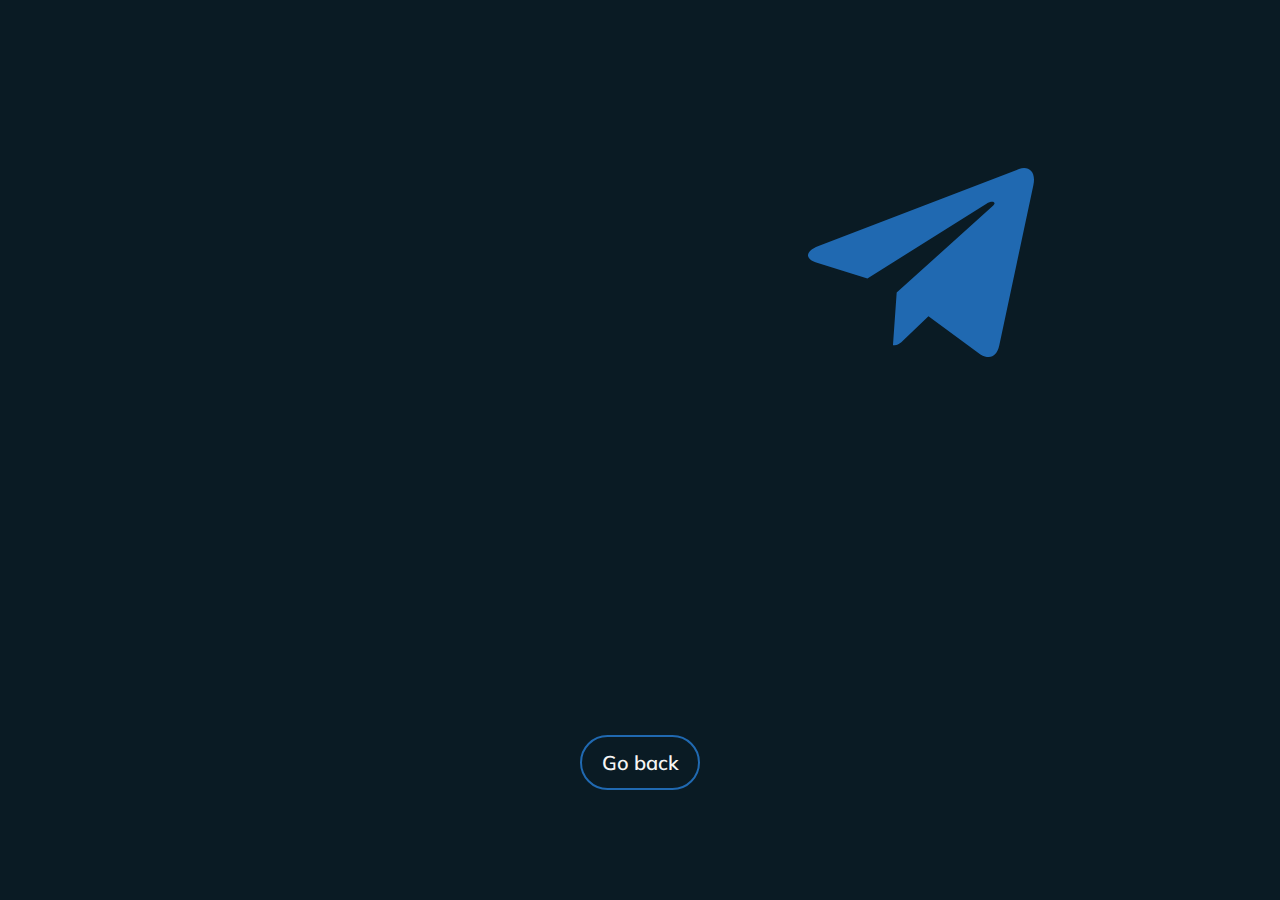
==== pages/message-sent.html @ e5184c0d "initial commit" ====
<!DOCTYPE html>
<html lang="en">
<head>
    <meta charset="UTF-8">
    <meta http-equiv="X-UA-Compatible" content="IE=edge">
    <meta name="viewport" content="width=device-width, initial-scale=1.0">
    <title>Thank you for your message!</title>
    <link rel="preconnect" href="https://fonts.googleapis.com">
    <link rel="preconnect" href="https://fonts.gstatic.com" crossorigin>
    <link href="https://fonts.googleapis.com/css2?family=Mulish:wght@400;600;700;900&display=swap" rel="stylesheet">
    <link rel="stylesheet" href="message-sent.css">
</head>
<body>
    <div class="thank-you-svg-wrapper">
        <svg width="1244" height="495" viewBox="0 0 1244 495" fill="none" xmlns="http://www.w3.org/2000/svg">
            <g id="thank-you-svg">
            <g id="thank-you-svg_2">
            <path id="paper-plane" d="M1015.36 75.206L981.251 235.591C978.678 246.911 971.968 249.728 962.433 244.395L910.469 206.211L885.394 230.258C882.62 233.025 880.299 235.34 874.951 235.34L878.684 182.565L974.995 95.7824C979.183 92.0595 974.087 89.9968 968.487 93.7197L849.423 168.479L798.165 152.481C787.015 149.009 786.813 141.362 800.486 136.03L1000.98 59.0065C1010.26 55.5352 1018.38 61.0691 1015.36 75.206Z" fill="#2069B1"/>
            <g id="Mask Group">
            <mask id="mask0" style="mask-type:alpha" maskUnits="userSpaceOnUse" x="173" y="0" width="1071" height="495">
            <path id="Vector 13" d="M1023.5 54.4806C1068.67 28.6473 1172.7 -26.4195 1203.5 19.9805C1234.3 66.3805 1242 239.647 1242 320.48C1240.17 379.48 1199 495.78 1049 488.98C861.5 480.48 800.5 510.48 698.5 474.98C616.9 446.58 635.167 402.48 654.5 383.98C671.833 372.98 708.2 357.58 715 383.98C723.5 416.98 646.5 474.98 577.5 474.98C522.3 474.98 285.833 474.98 174.5 474.98" stroke="#F5F5F5" stroke-width="3" stroke-linecap="round" stroke-dasharray="12 12"/>
            </mask>
            <g mask="url(#mask0)">
            <path id="dotted-line" d="M1023.5 54.4806C1068.67 28.6473 1172.7 -26.4195 1203.5 19.9805C1234.3 66.3805 1242 239.647 1242 320.48C1240.17 379.48 1199 495.78 1049 488.98C861.5 480.48 800.5 510.48 698.5 474.98C616.9 446.58 635.167 402.48 654.5 383.98C671.833 372.98 708.2 357.58 715 383.98C723.5 416.98 646.5 474.98 577.5 474.98C522.3 474.98 285.833 474.98 174.5 474.98" stroke="#F5F5F5" stroke-width="3" stroke-linecap="round" stroke-dasharray="12 12"/>
            </g>
            </g>
            <path id="thank-you-text" d="M13.4757 373.701H6.24574V371.121H23.8257V373.701H16.5957V392.481H13.4757V373.701ZM34.4563 377.001C38.0763 377.001 39.8863 379.021 39.8863 383.061V392.481H36.8563V383.241C36.8563 381.921 36.5963 380.961 36.0763 380.361C35.5763 379.761 34.7663 379.461 33.6463 379.461C32.3663 379.461 31.3363 379.861 30.5563 380.661C29.7963 381.461 29.4163 382.531 29.4163 383.871V392.481H26.4163V370.401H29.4163V379.701C29.9163 378.821 30.6063 378.151 31.4863 377.691C32.3663 377.231 33.3563 377.001 34.4563 377.001ZM58.0295 377.361V392.481H55.0295V389.901C54.5895 390.801 53.9295 391.491 53.0495 391.971C52.1895 392.451 51.1795 392.691 50.0195 392.691C48.6795 392.691 47.4995 392.371 46.4795 391.731C45.4795 391.091 44.6995 390.191 44.1395 389.031C43.5795 387.851 43.2995 386.481 43.2995 384.921C43.2995 383.361 43.5795 381.981 44.1395 380.781C44.7195 379.581 45.5195 378.651 46.5395 377.991C47.5595 377.331 48.7195 377.001 50.0195 377.001C51.1795 377.001 52.1895 377.251 53.0495 377.751C53.9095 378.231 54.5695 378.921 55.0295 379.821V377.361H58.0295ZM50.7395 390.291C52.0995 390.291 53.1495 389.821 53.8895 388.881C54.6495 387.921 55.0295 386.581 55.0295 384.861C55.0295 383.121 54.6495 381.781 53.8895 380.841C53.1495 379.901 52.0895 379.431 50.7095 379.431C49.3495 379.431 48.2795 379.921 47.4995 380.901C46.7395 381.861 46.3595 383.201 46.3595 384.921C46.3595 386.621 46.7395 387.941 47.4995 388.881C48.2795 389.821 49.3595 390.291 50.7395 390.291ZM70.5207 377.001C74.1407 377.001 75.9507 379.021 75.9507 383.061V392.481H72.9207V383.241C72.9207 381.921 72.6607 380.961 72.1407 380.361C71.6407 379.761 70.8307 379.461 69.7107 379.461C68.4307 379.461 67.4007 379.861 66.6207 380.661C65.8607 381.461 65.4807 382.531 65.4807 383.871V392.481H62.4807V381.621C62.4807 380.041 62.4007 378.621 62.2407 377.361H65.0607L65.3307 379.971C65.8107 379.011 66.5007 378.281 67.4007 377.781C68.3207 377.261 69.3607 377.001 70.5207 377.001ZM90.4939 392.481L83.2639 385.341V392.481H80.2639V370.401H83.2639V384.201L89.9839 377.391H93.7339L86.5039 384.651L94.3639 392.481H90.4939ZM117.939 377.361L110.889 393.711C110.109 395.491 109.129 396.791 107.949 397.611C106.789 398.451 105.349 399.011 103.629 399.291L102.969 396.951C104.389 396.631 105.459 396.211 106.179 395.691C106.919 395.191 107.509 394.431 107.949 393.411L108.489 392.151L102.129 377.361H105.339L110.079 389.061L114.909 377.361H117.939ZM126.588 392.691C125.108 392.691 123.808 392.371 122.688 391.731C121.568 391.091 120.698 390.181 120.078 389.001C119.478 387.821 119.178 386.441 119.178 384.861C119.178 383.281 119.478 381.901 120.078 380.721C120.698 379.521 121.568 378.601 122.688 377.961C123.808 377.321 125.108 377.001 126.588 377.001C128.048 377.001 129.338 377.321 130.458 377.961C131.578 378.601 132.438 379.521 133.038 380.721C133.658 381.901 133.968 383.281 133.968 384.861C133.968 386.441 133.658 387.821 133.038 389.001C132.438 390.181 131.578 391.091 130.458 391.731C129.338 392.371 128.048 392.691 126.588 392.691ZM126.558 390.291C127.958 390.291 129.028 389.831 129.768 388.911C130.508 387.991 130.878 386.641 130.878 384.861C130.878 383.121 130.498 381.781 129.738 380.841C128.998 379.901 127.948 379.431 126.588 379.431C125.208 379.431 124.138 379.901 123.378 380.841C122.618 381.781 122.238 383.121 122.238 384.861C122.238 386.641 122.608 387.991 123.348 388.911C124.108 389.831 125.178 390.291 126.558 390.291ZM150.65 377.361V392.481H147.71V389.961C147.23 390.841 146.57 391.521 145.73 392.001C144.89 392.461 143.94 392.691 142.88 392.691C139.24 392.691 137.42 390.671 137.42 386.631V377.361H140.42V386.601C140.42 387.841 140.67 388.761 141.17 389.361C141.69 389.941 142.47 390.231 143.51 390.231C144.75 390.231 145.74 389.831 146.48 389.031C147.24 388.231 147.62 387.171 147.62 385.851V377.361H150.65ZM169.476 372.831C167.816 372.831 166.986 373.781 166.986 375.681V377.361H170.526V379.701H166.986V392.481H163.956V379.701H161.046V377.361H163.956V375.441C163.956 373.761 164.376 372.481 165.216 371.601C166.076 370.721 167.276 370.281 168.816 370.281C169.616 370.281 170.346 370.381 171.006 370.581V373.071C170.466 372.911 169.956 372.831 169.476 372.831ZM179.967 392.691C178.487 392.691 177.187 392.371 176.067 391.731C174.947 391.091 174.077 390.181 173.457 389.001C172.857 387.821 172.557 386.441 172.557 384.861C172.557 383.281 172.857 381.901 173.457 380.721C174.077 379.521 174.947 378.601 176.067 377.961C177.187 377.321 178.487 377.001 179.967 377.001C181.427 377.001 182.717 377.321 183.837 377.961C184.957 378.601 185.817 379.521 186.417 380.721C187.037 381.901 187.347 383.281 187.347 384.861C187.347 386.441 187.037 387.821 186.417 389.001C185.817 390.181 184.957 391.091 183.837 391.731C182.717 392.371 181.427 392.691 179.967 392.691ZM179.937 390.291C181.337 390.291 182.407 389.831 183.147 388.911C183.887 387.991 184.257 386.641 184.257 384.861C184.257 383.121 183.877 381.781 183.117 380.841C182.377 379.901 181.327 379.431 179.967 379.431C178.587 379.431 177.517 379.901 176.757 380.841C175.997 381.781 175.617 383.121 175.617 384.861C175.617 386.641 175.987 387.991 176.727 388.911C177.487 389.831 178.557 390.291 179.937 390.291ZM198.419 377.001C198.879 377.001 199.359 377.071 199.859 377.211L199.799 379.971C199.259 379.771 198.669 379.671 198.029 379.671C196.649 379.671 195.609 380.091 194.909 380.931C194.229 381.751 193.889 382.791 193.889 384.051V392.481H190.889V381.621C190.889 380.041 190.809 378.621 190.649 377.361H193.469L193.739 380.091C194.139 379.091 194.759 378.331 195.599 377.811C196.439 377.271 197.379 377.001 198.419 377.001ZM223.906 377.361L216.856 393.711C216.076 395.491 215.096 396.791 213.916 397.611C212.756 398.451 211.316 399.011 209.596 399.291L208.936 396.951C210.356 396.631 211.426 396.211 212.146 395.691C212.886 395.191 213.476 394.431 213.916 393.411L214.456 392.151L208.096 377.361H211.306L216.046 389.061L220.876 377.361H223.906ZM232.555 392.691C231.075 392.691 229.775 392.371 228.655 391.731C227.535 391.091 226.665 390.181 226.045 389.001C225.445 387.821 225.145 386.441 225.145 384.861C225.145 383.281 225.445 381.901 226.045 380.721C226.665 379.521 227.535 378.601 228.655 377.961C229.775 377.321 231.075 377.001 232.555 377.001C234.015 377.001 235.305 377.321 236.425 377.961C237.545 378.601 238.405 379.521 239.005 380.721C239.625 381.901 239.935 383.281 239.935 384.861C239.935 386.441 239.625 387.821 239.005 389.001C238.405 390.181 237.545 391.091 236.425 391.731C235.305 392.371 234.015 392.691 232.555 392.691ZM232.525 390.291C233.925 390.291 234.995 389.831 235.735 388.911C236.475 387.991 236.845 386.641 236.845 384.861C236.845 383.121 236.465 381.781 235.705 380.841C234.965 379.901 233.915 379.431 232.555 379.431C231.175 379.431 230.105 379.901 229.345 380.841C228.585 381.781 228.205 383.121 228.205 384.861C228.205 386.641 228.575 387.991 229.315 388.911C230.075 389.831 231.145 390.291 232.525 390.291ZM256.617 377.361V392.481H253.677V389.961C253.197 390.841 252.537 391.521 251.697 392.001C250.857 392.461 249.907 392.691 248.847 392.691C245.207 392.691 243.387 390.671 243.387 386.631V377.361H246.387V386.601C246.387 387.841 246.637 388.761 247.137 389.361C247.657 389.941 248.437 390.231 249.477 390.231C250.717 390.231 251.707 389.831 252.447 389.031C253.207 388.231 253.587 387.171 253.587 385.851V377.361H256.617ZM268.585 377.001C269.045 377.001 269.525 377.071 270.025 377.211L269.965 379.971C269.425 379.771 268.835 379.671 268.195 379.671C266.815 379.671 265.775 380.091 265.075 380.931C264.395 381.751 264.055 382.791 264.055 384.051V392.481H261.055V381.621C261.055 380.041 260.975 378.621 260.815 377.361H263.635L263.905 380.091C264.305 379.091 264.925 378.331 265.765 377.811C266.605 377.271 267.545 377.001 268.585 377.001ZM90.8929 415.001C94.2529 415.001 95.9329 417.021 95.9329 421.061V430.481H92.9029V421.211C92.9029 419.911 92.6729 418.961 92.2129 418.361C91.7729 417.761 91.0529 417.461 90.0529 417.461C88.8929 417.461 87.9729 417.861 87.2929 418.661C86.6329 419.461 86.3029 420.551 86.3029 421.931V430.481H83.2729V421.211C83.2729 419.911 83.0429 418.961 82.5829 418.361C82.1429 417.761 81.4229 417.461 80.4229 417.461C79.2629 417.461 78.3429 417.861 77.6629 418.661C76.9829 419.461 76.6429 420.551 76.6429 421.931V430.481H73.6429V419.621C73.6429 418.041 73.5629 416.621 73.4029 415.361H76.2229L76.4929 417.881C76.9329 416.961 77.5629 416.251 78.3829 415.751C79.2029 415.251 80.1629 415.001 81.2629 415.001C83.6029 415.001 85.1329 415.971 85.8529 417.911C86.3129 417.011 86.9829 416.301 87.8629 415.781C88.7629 415.261 89.7729 415.001 90.8929 415.001ZM113.174 422.981H102.374C102.474 426.521 104.084 428.291 107.204 428.291C108.944 428.291 110.534 427.721 111.974 426.581L112.904 428.741C112.224 429.341 111.354 429.821 110.294 430.181C109.254 430.521 108.204 430.691 107.144 430.691C104.724 430.691 102.824 430.001 101.444 428.621C100.064 427.221 99.3737 425.311 99.3737 422.891C99.3737 421.351 99.6737 419.981 100.274 418.781C100.894 417.581 101.754 416.651 102.854 415.991C103.954 415.331 105.204 415.001 106.604 415.001C108.644 415.001 110.244 415.661 111.404 416.981C112.584 418.301 113.174 420.131 113.174 422.471V422.981ZM106.664 417.251C105.524 417.251 104.594 417.591 103.874 418.271C103.154 418.951 102.694 419.921 102.494 421.181H110.504C110.384 419.901 109.994 418.931 109.334 418.271C108.674 417.591 107.784 417.251 106.664 417.251ZM121.931 430.691C119.291 430.691 117.211 430.051 115.691 428.771L116.591 426.581C118.171 427.781 119.981 428.381 122.021 428.381C123.061 428.381 123.851 428.211 124.391 427.871C124.931 427.511 125.201 427.011 125.201 426.371C125.201 425.831 125.011 425.411 124.631 425.111C124.271 424.791 123.651 424.521 122.771 424.301L120.251 423.701C118.931 423.421 117.921 422.931 117.221 422.231C116.541 421.511 116.201 420.621 116.201 419.561C116.201 418.201 116.741 417.101 117.821 416.261C118.921 415.421 120.371 415.001 122.171 415.001C123.251 415.001 124.271 415.171 125.231 415.511C126.211 415.851 127.041 416.331 127.721 416.951L126.791 419.081C125.331 417.921 123.791 417.341 122.171 417.341C121.191 417.341 120.431 417.531 119.891 417.911C119.351 418.271 119.081 418.781 119.081 419.441C119.081 419.961 119.251 420.381 119.591 420.701C119.931 421.021 120.471 421.271 121.211 421.451L123.791 422.081C125.231 422.401 126.291 422.911 126.971 423.611C127.671 424.291 128.021 425.181 128.021 426.281C128.021 427.641 127.471 428.721 126.371 429.521C125.291 430.301 123.811 430.691 121.931 430.691ZM136.872 430.691C134.232 430.691 132.152 430.051 130.632 428.771L131.532 426.581C133.112 427.781 134.922 428.381 136.962 428.381C138.002 428.381 138.792 428.211 139.332 427.871C139.872 427.511 140.142 427.011 140.142 426.371C140.142 425.831 139.952 425.411 139.572 425.111C139.212 424.791 138.592 424.521 137.712 424.301L135.192 423.701C133.872 423.421 132.862 422.931 132.162 422.231C131.482 421.511 131.142 420.621 131.142 419.561C131.142 418.201 131.682 417.101 132.762 416.261C133.862 415.421 135.312 415.001 137.112 415.001C138.192 415.001 139.212 415.171 140.172 415.511C141.152 415.851 141.982 416.331 142.662 416.951L141.732 419.081C140.272 417.921 138.732 417.341 137.112 417.341C136.132 417.341 135.372 417.531 134.832 417.911C134.292 418.271 134.022 418.781 134.022 419.441C134.022 419.961 134.192 420.381 134.532 420.701C134.872 421.021 135.412 421.271 136.152 421.451L138.732 422.081C140.172 422.401 141.232 422.911 141.912 423.611C142.612 424.291 142.962 425.181 142.962 426.281C142.962 427.641 142.412 428.721 141.312 429.521C140.232 430.301 138.752 430.691 136.872 430.691ZM160.363 415.361V430.481H157.363V427.901C156.923 428.801 156.263 429.491 155.383 429.971C154.523 430.451 153.513 430.691 152.353 430.691C151.013 430.691 149.833 430.371 148.813 429.731C147.813 429.091 147.033 428.191 146.473 427.031C145.913 425.851 145.633 424.481 145.633 422.921C145.633 421.361 145.913 419.981 146.473 418.781C147.053 417.581 147.853 416.651 148.873 415.991C149.893 415.331 151.053 415.001 152.353 415.001C153.513 415.001 154.523 415.251 155.383 415.751C156.243 416.231 156.903 416.921 157.363 417.821V415.361H160.363ZM153.073 428.291C154.433 428.291 155.483 427.821 156.223 426.881C156.983 425.921 157.363 424.581 157.363 422.861C157.363 421.121 156.983 419.781 156.223 418.841C155.483 417.901 154.423 417.431 153.043 417.431C151.683 417.431 150.613 417.921 149.833 418.901C149.073 419.861 148.693 421.201 148.693 422.921C148.693 424.621 149.073 425.941 149.833 426.881C150.613 427.821 151.693 428.291 153.073 428.291ZM178.765 415.361V430.211C178.765 432.511 178.155 434.241 176.935 435.401C175.735 436.581 173.945 437.171 171.565 437.171C169.265 437.171 167.255 436.671 165.535 435.671L166.045 433.301C166.985 433.801 167.885 434.171 168.745 434.411C169.625 434.651 170.555 434.771 171.535 434.771C174.355 434.771 175.765 433.331 175.765 430.451V427.181C175.305 428.061 174.635 428.761 173.755 429.281C172.875 429.781 171.855 430.031 170.695 430.031C169.375 430.031 168.195 429.721 167.155 429.101C166.135 428.481 165.335 427.601 164.755 426.461C164.195 425.321 163.915 424.011 163.915 422.531C163.915 421.051 164.195 419.741 164.755 418.601C165.335 417.461 166.135 416.581 167.155 415.961C168.195 415.321 169.375 415.001 170.695 415.001C171.855 415.001 172.875 415.251 173.755 415.751C174.635 416.231 175.305 416.921 175.765 417.821V415.361H178.765ZM171.385 427.601C172.745 427.601 173.815 427.151 174.595 426.251C175.375 425.351 175.765 424.111 175.765 422.531C175.765 420.951 175.375 419.711 174.595 418.811C173.835 417.891 172.765 417.431 171.385 417.431C170.025 417.431 168.945 417.891 168.145 418.811C167.365 419.711 166.975 420.951 166.975 422.531C166.975 424.091 167.365 425.331 168.145 426.251C168.945 427.151 170.025 427.601 171.385 427.601ZM196.113 422.981H185.313C185.413 426.521 187.023 428.291 190.143 428.291C191.883 428.291 193.473 427.721 194.913 426.581L195.843 428.741C195.163 429.341 194.293 429.821 193.233 430.181C192.193 430.521 191.143 430.691 190.083 430.691C187.663 430.691 185.763 430.001 184.383 428.621C183.003 427.221 182.313 425.311 182.313 422.891C182.313 421.351 182.613 419.981 183.213 418.781C183.833 417.581 184.693 416.651 185.793 415.991C186.893 415.331 188.143 415.001 189.543 415.001C191.583 415.001 193.183 415.661 194.343 416.981C195.523 418.301 196.113 420.131 196.113 422.471V422.981ZM189.603 417.251C188.463 417.251 187.533 417.591 186.813 418.271C186.093 418.951 185.633 419.921 185.433 421.181H193.443C193.323 419.901 192.933 418.931 192.273 418.271C191.613 417.591 190.723 417.251 189.603 417.251ZM199.08 409.121H202.83L201.9 424.511H200.04L199.08 409.121ZM202.77 426.881V430.481H199.17V426.881H202.77Z" fill="white"/>
            </g>
            <g id="thank-you-envelope">
            <path id="Vector" d="M146.75 460.731H129.25C127.593 460.733 126.004 461.392 124.833 462.563C123.661 463.735 123.002 465.324 123 466.981V481.981C123.002 483.638 123.661 485.226 124.833 486.398C126.004 487.569 127.593 488.229 129.25 488.231H146.75C148.407 488.229 149.996 487.569 151.167 486.398C152.339 485.226 152.998 483.638 153 481.981V466.981C152.998 465.324 152.339 463.735 151.167 462.563C149.996 461.392 148.407 460.733 146.75 460.731ZM129.25 463.231H146.75C147.498 463.232 148.229 463.457 148.849 463.878C149.468 464.298 149.947 464.894 150.225 465.589L140.653 475.163C139.948 475.865 138.994 476.259 138 476.259C137.006 476.259 136.052 475.865 135.347 475.163L125.775 465.589C126.053 464.894 126.532 464.298 127.151 463.878C127.771 463.457 128.502 463.232 129.25 463.231ZM146.75 485.731H129.25C128.255 485.731 127.302 485.336 126.598 484.632C125.895 483.929 125.5 482.975 125.5 481.981V468.856L133.58 476.931C134.753 478.101 136.343 478.758 138 478.758C139.657 478.758 141.247 478.101 142.42 476.931L150.5 468.856V481.981C150.5 482.975 150.105 483.929 149.402 484.632C148.698 485.336 147.745 485.731 146.75 485.731Z" fill="#F5F5F5"/>
            </g>
            </g>
            </svg>            

            <a href="http://127.0.0.1:5500/#contact">Go back</a>
    </div>
</body>
</html>
---- pages/message-sent.css ----
* {
    margin: 0;
    padding: 0;
}

body {
    background: #0a1b24;
}

a {
  text-decoration: none;
  border: 2px solid #2069B1;
  padding: .8rem 1.2rem;
  border-radius: 100px;
  font-family: 'Mulish', sans-serif;
  color: #f5f5f5;
  font-weight: 600;
  font-size: 20px;
  transition: .3s ease all;
}

svg {
  padding-bottom: 130px;
  ;
}

a:hover {
  background: #2069B1;
}

.thank-you-svg-wrapper {
    display: flex;
    align-items: center;
    flex-direction: column;
    justify-content: center;
    width: 100vw;
    height: 100vh;
}

.thank-you-svg {
    background: url(thank-you-svg.svg);
  }
  
  #mask0 {
    stroke-dasharray: 12;
  }
  
  #dotted-line {
    stroke-dasharray: 2000;
    stroke-dashoffset: 2000;
    animation: dash 2s .6s linear forwards;
  }
  
  @keyframes dash {
    from {
      stroke-dashoffset: 2000;
    }
    to {
      stroke-dashoffset: 0;
    }
  }
  
  #paper-plane {
    animation: paper-plane-anim .9s ease forwards;
  }
  
  @keyframes paper-plane-anim {
    0% {
      opacity: 0;
      transform: translate(-18%, 18%);
    }
  
    100% {
      opacity: 1;
      transform: translate(0%);
    }
  }
  
  #thank-you-envelope {
    opacity: 0;
    animation: thank-you-envelope .4s 2.4s ease forwards;
  }
  
  @keyframes thank-you-envelope {
    0% {
      transform: translateY(-5%);
      opacity: 0;
    }
  
    100% {
      transform: translateY(0%);
      opacity: 1;
    }
  }
  
  #thank-you-text {
    opacity: 0;
    animation: thank-you-envelope .4s 2.6s ease forwards;
  }
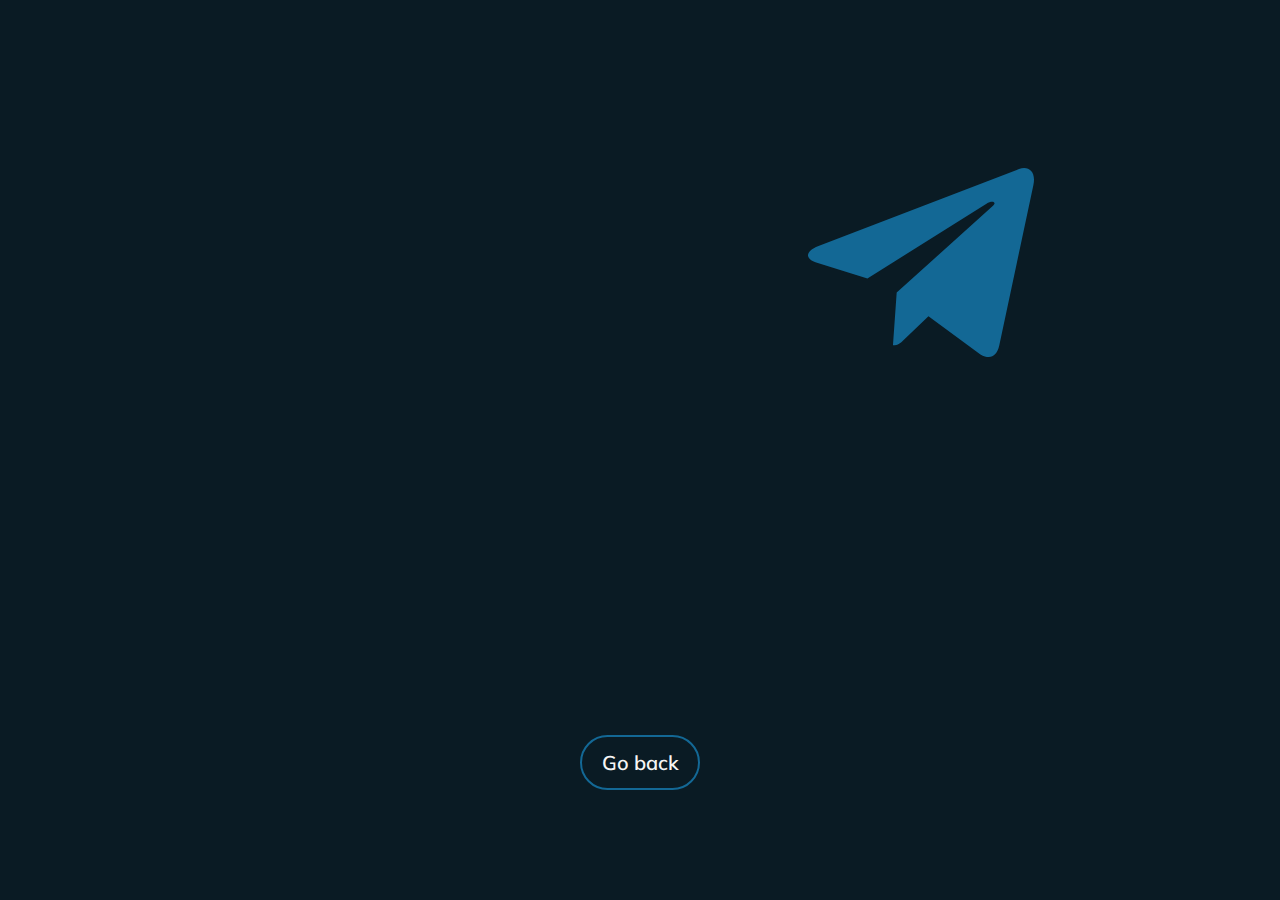
==== commit 4891e744: "changed website color palette and made changes to sections layout and design" ====
--- a/pages/message-sent.html
+++ b/pages/message-sent.html
@@ -15,7 +15,7 @@
         <svg width="1244" height="495" viewBox="0 0 1244 495" fill="none" xmlns="http://www.w3.org/2000/svg">
             <g id="thank-you-svg">
             <g id="thank-you-svg_2">
-            <path id="paper-plane" d="M1015.36 75.206L981.251 235.591C978.678 246.911 971.968 249.728 962.433 244.395L910.469 206.211L885.394 230.258C882.62 233.025 880.299 235.34 874.951 235.34L878.684 182.565L974.995 95.7824C979.183 92.0595 974.087 89.9968 968.487 93.7197L849.423 168.479L798.165 152.481C787.015 149.009 786.813 141.362 800.486 136.03L1000.98 59.0065C1010.26 55.5352 1018.38 61.0691 1015.36 75.206Z" fill="#2069B1"/>
+            <path id="paper-plane" d="M1015.36 75.206L981.251 235.591C978.678 246.911 971.968 249.728 962.433 244.395L910.469 206.211L885.394 230.258C882.62 233.025 880.299 235.34 874.951 235.34L878.684 182.565L974.995 95.7824C979.183 92.0595 974.087 89.9968 968.487 93.7197L849.423 168.479L798.165 152.481C787.015 149.009 786.813 141.362 800.486 136.03L1000.98 59.0065C1010.26 55.5352 1018.38 61.0691 1015.36 75.206Z" fill="#136895"/>
             <g id="Mask Group">
             <mask id="mask0" style="mask-type:alpha" maskUnits="userSpaceOnUse" x="173" y="0" width="1071" height="495">
             <path id="Vector 13" d="M1023.5 54.4806C1068.67 28.6473 1172.7 -26.4195 1203.5 19.9805C1234.3 66.3805 1242 239.647 1242 320.48C1240.17 379.48 1199 495.78 1049 488.98C861.5 480.48 800.5 510.48 698.5 474.98C616.9 446.58 635.167 402.48 654.5 383.98C671.833 372.98 708.2 357.58 715 383.98C723.5 416.98 646.5 474.98 577.5 474.98C522.3 474.98 285.833 474.98 174.5 474.98" stroke="#F5F5F5" stroke-width="3" stroke-linecap="round" stroke-dasharray="12 12"/>
--- a/pages/message-sent.css
+++ b/pages/message-sent.css
@@ -9,7 +9,7 @@
 
 a {
   text-decoration: none;
-  border: 2px solid #2069B1;
+  border: 2px solid #136895;
   padding: .8rem 1.2rem;
   border-radius: 100px;
   font-family: 'Mulish', sans-serif;
@@ -25,7 +25,7 @@
 }
 
 a:hover {
-  background: #2069B1;
+  background: #136895;
 }
 
 .thank-you-svg-wrapper {
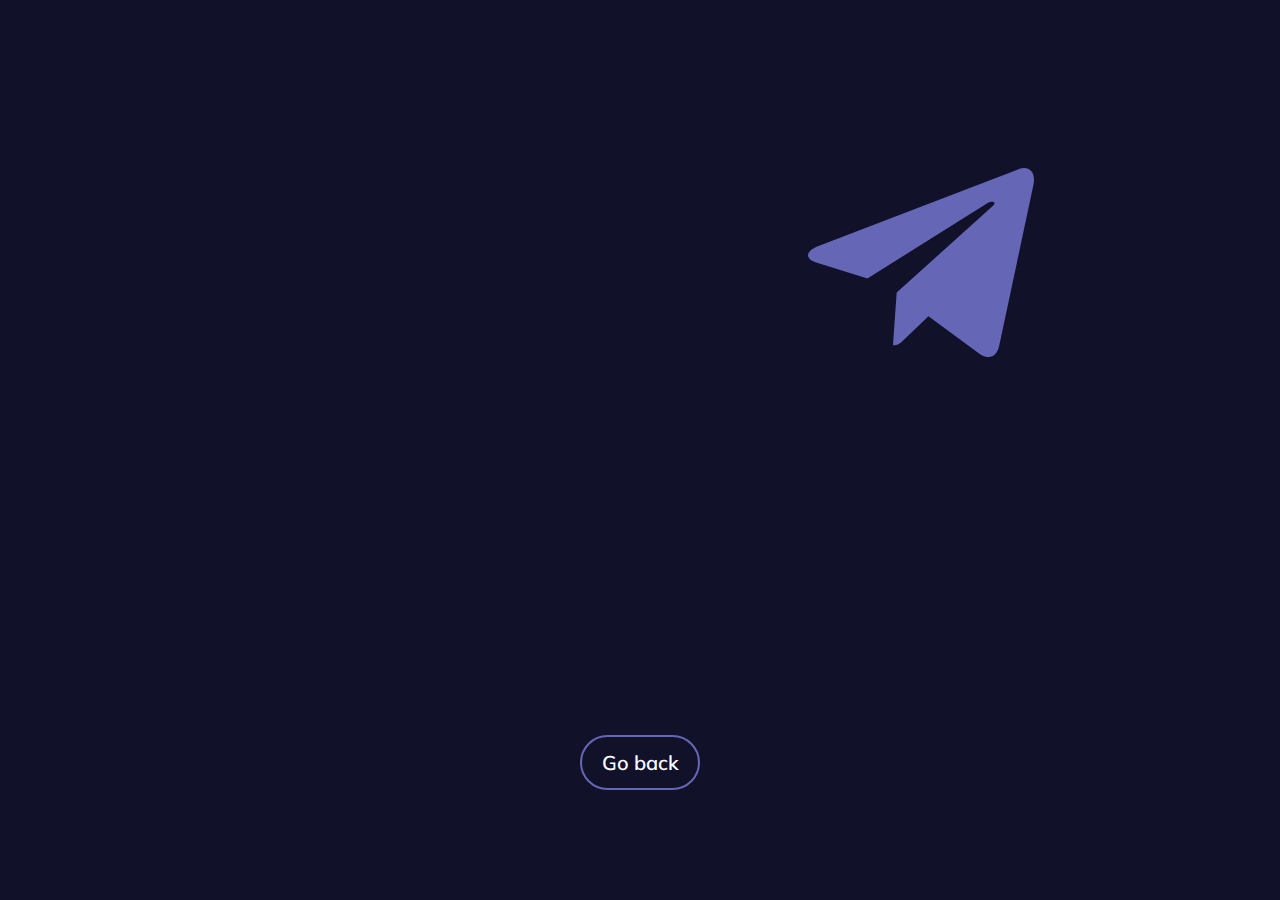
==== commit a6291de6: "Implemented the navbar on mobile devices and deleted unused svg files" ====
--- a/pages/message-sent.html
+++ b/pages/message-sent.html
@@ -15,19 +15,19 @@
         <svg width="1244" height="495" viewBox="0 0 1244 495" fill="none" xmlns="http://www.w3.org/2000/svg">
             <g id="thank-you-svg">
             <g id="thank-you-svg_2">
-            <path id="paper-plane" d="M1015.36 75.206L981.251 235.591C978.678 246.911 971.968 249.728 962.433 244.395L910.469 206.211L885.394 230.258C882.62 233.025 880.299 235.34 874.951 235.34L878.684 182.565L974.995 95.7824C979.183 92.0595 974.087 89.9968 968.487 93.7197L849.423 168.479L798.165 152.481C787.015 149.009 786.813 141.362 800.486 136.03L1000.98 59.0065C1010.26 55.5352 1018.38 61.0691 1015.36 75.206Z" fill="#136895"/>
+            <path id="paper-plane" d="M1015.36 75.206L981.251 235.591C978.678 246.911 971.968 249.728 962.433 244.395L910.469 206.211L885.394 230.258C882.62 233.025 880.299 235.34 874.951 235.34L878.684 182.565L974.995 95.7824C979.183 92.0595 974.087 89.9968 968.487 93.7197L849.423 168.479L798.165 152.481C787.015 149.009 786.813 141.362 800.486 136.03L1000.98 59.0065C1010.26 55.5352 1018.38 61.0691 1015.36 75.206Z" fill="#6666B7"/>
             <g id="Mask Group">
             <mask id="mask0" style="mask-type:alpha" maskUnits="userSpaceOnUse" x="173" y="0" width="1071" height="495">
-            <path id="Vector 13" d="M1023.5 54.4806C1068.67 28.6473 1172.7 -26.4195 1203.5 19.9805C1234.3 66.3805 1242 239.647 1242 320.48C1240.17 379.48 1199 495.78 1049 488.98C861.5 480.48 800.5 510.48 698.5 474.98C616.9 446.58 635.167 402.48 654.5 383.98C671.833 372.98 708.2 357.58 715 383.98C723.5 416.98 646.5 474.98 577.5 474.98C522.3 474.98 285.833 474.98 174.5 474.98" stroke="#F5F5F5" stroke-width="3" stroke-linecap="round" stroke-dasharray="12 12"/>
+            <path id="Vector 13" d="M1023.5 54.4806C1068.67 28.6473 1172.7 -26.4195 1203.5 19.9805C1234.3 66.3805 1242 239.647 1242 320.48C1240.17 379.48 1199 495.78 1049 488.98C861.5 480.48 800.5 510.48 698.5 474.98C616.9 446.58 635.167 402.48 654.5 383.98C671.833 372.98 708.2 357.58 715 383.98C723.5 416.98 646.5 474.98 577.5 474.98C522.3 474.98 285.833 474.98 174.5 474.98" stroke="#FCFCFF" stroke-width="3" stroke-linecap="round" stroke-dasharray="12 12"/>
             </mask>
             <g mask="url(#mask0)">
-            <path id="dotted-line" d="M1023.5 54.4806C1068.67 28.6473 1172.7 -26.4195 1203.5 19.9805C1234.3 66.3805 1242 239.647 1242 320.48C1240.17 379.48 1199 495.78 1049 488.98C861.5 480.48 800.5 510.48 698.5 474.98C616.9 446.58 635.167 402.48 654.5 383.98C671.833 372.98 708.2 357.58 715 383.98C723.5 416.98 646.5 474.98 577.5 474.98C522.3 474.98 285.833 474.98 174.5 474.98" stroke="#F5F5F5" stroke-width="3" stroke-linecap="round" stroke-dasharray="12 12"/>
+            <path id="dotted-line" d="M1023.5 54.4806C1068.67 28.6473 1172.7 -26.4195 1203.5 19.9805C1234.3 66.3805 1242 239.647 1242 320.48C1240.17 379.48 1199 495.78 1049 488.98C861.5 480.48 800.5 510.48 698.5 474.98C616.9 446.58 635.167 402.48 654.5 383.98C671.833 372.98 708.2 357.58 715 383.98C723.5 416.98 646.5 474.98 577.5 474.98C522.3 474.98 285.833 474.98 174.5 474.98" stroke="#FCFCFF" stroke-width="3" stroke-linecap="round" stroke-dasharray="12 12"/>
             </g>
             </g>
             <path id="thank-you-text" d="M13.4757 373.701H6.24574V371.121H23.8257V373.701H16.5957V392.481H13.4757V373.701ZM34.4563 377.001C38.0763 377.001 39.8863 379.021 39.8863 383.061V392.481H36.8563V383.241C36.8563 381.921 36.5963 380.961 36.0763 380.361C35.5763 379.761 34.7663 379.461 33.6463 379.461C32.3663 379.461 31.3363 379.861 30.5563 380.661C29.7963 381.461 29.4163 382.531 29.4163 383.871V392.481H26.4163V370.401H29.4163V379.701C29.9163 378.821 30.6063 378.151 31.4863 377.691C32.3663 377.231 33.3563 377.001 34.4563 377.001ZM58.0295 377.361V392.481H55.0295V389.901C54.5895 390.801 53.9295 391.491 53.0495 391.971C52.1895 392.451 51.1795 392.691 50.0195 392.691C48.6795 392.691 47.4995 392.371 46.4795 391.731C45.4795 391.091 44.6995 390.191 44.1395 389.031C43.5795 387.851 43.2995 386.481 43.2995 384.921C43.2995 383.361 43.5795 381.981 44.1395 380.781C44.7195 379.581 45.5195 378.651 46.5395 377.991C47.5595 377.331 48.7195 377.001 50.0195 377.001C51.1795 377.001 52.1895 377.251 53.0495 377.751C53.9095 378.231 54.5695 378.921 55.0295 379.821V377.361H58.0295ZM50.7395 390.291C52.0995 390.291 53.1495 389.821 53.8895 388.881C54.6495 387.921 55.0295 386.581 55.0295 384.861C55.0295 383.121 54.6495 381.781 53.8895 380.841C53.1495 379.901 52.0895 379.431 50.7095 379.431C49.3495 379.431 48.2795 379.921 47.4995 380.901C46.7395 381.861 46.3595 383.201 46.3595 384.921C46.3595 386.621 46.7395 387.941 47.4995 388.881C48.2795 389.821 49.3595 390.291 50.7395 390.291ZM70.5207 377.001C74.1407 377.001 75.9507 379.021 75.9507 383.061V392.481H72.9207V383.241C72.9207 381.921 72.6607 380.961 72.1407 380.361C71.6407 379.761 70.8307 379.461 69.7107 379.461C68.4307 379.461 67.4007 379.861 66.6207 380.661C65.8607 381.461 65.4807 382.531 65.4807 383.871V392.481H62.4807V381.621C62.4807 380.041 62.4007 378.621 62.2407 377.361H65.0607L65.3307 379.971C65.8107 379.011 66.5007 378.281 67.4007 377.781C68.3207 377.261 69.3607 377.001 70.5207 377.001ZM90.4939 392.481L83.2639 385.341V392.481H80.2639V370.401H83.2639V384.201L89.9839 377.391H93.7339L86.5039 384.651L94.3639 392.481H90.4939ZM117.939 377.361L110.889 393.711C110.109 395.491 109.129 396.791 107.949 397.611C106.789 398.451 105.349 399.011 103.629 399.291L102.969 396.951C104.389 396.631 105.459 396.211 106.179 395.691C106.919 395.191 107.509 394.431 107.949 393.411L108.489 392.151L102.129 377.361H105.339L110.079 389.061L114.909 377.361H117.939ZM126.588 392.691C125.108 392.691 123.808 392.371 122.688 391.731C121.568 391.091 120.698 390.181 120.078 389.001C119.478 387.821 119.178 386.441 119.178 384.861C119.178 383.281 119.478 381.901 120.078 380.721C120.698 379.521 121.568 378.601 122.688 377.961C123.808 377.321 125.108 377.001 126.588 377.001C128.048 377.001 129.338 377.321 130.458 377.961C131.578 378.601 132.438 379.521 133.038 380.721C133.658 381.901 133.968 383.281 133.968 384.861C133.968 386.441 133.658 387.821 133.038 389.001C132.438 390.181 131.578 391.091 130.458 391.731C129.338 392.371 128.048 392.691 126.588 392.691ZM126.558 390.291C127.958 390.291 129.028 389.831 129.768 388.911C130.508 387.991 130.878 386.641 130.878 384.861C130.878 383.121 130.498 381.781 129.738 380.841C128.998 379.901 127.948 379.431 126.588 379.431C125.208 379.431 124.138 379.901 123.378 380.841C122.618 381.781 122.238 383.121 122.238 384.861C122.238 386.641 122.608 387.991 123.348 388.911C124.108 389.831 125.178 390.291 126.558 390.291ZM150.65 377.361V392.481H147.71V389.961C147.23 390.841 146.57 391.521 145.73 392.001C144.89 392.461 143.94 392.691 142.88 392.691C139.24 392.691 137.42 390.671 137.42 386.631V377.361H140.42V386.601C140.42 387.841 140.67 388.761 141.17 389.361C141.69 389.941 142.47 390.231 143.51 390.231C144.75 390.231 145.74 389.831 146.48 389.031C147.24 388.231 147.62 387.171 147.62 385.851V377.361H150.65ZM169.476 372.831C167.816 372.831 166.986 373.781 166.986 375.681V377.361H170.526V379.701H166.986V392.481H163.956V379.701H161.046V377.361H163.956V375.441C163.956 373.761 164.376 372.481 165.216 371.601C166.076 370.721 167.276 370.281 168.816 370.281C169.616 370.281 170.346 370.381 171.006 370.581V373.071C170.466 372.911 169.956 372.831 169.476 372.831ZM179.967 392.691C178.487 392.691 177.187 392.371 176.067 391.731C174.947 391.091 174.077 390.181 173.457 389.001C172.857 387.821 172.557 386.441 172.557 384.861C172.557 383.281 172.857 381.901 173.457 380.721C174.077 379.521 174.947 378.601 176.067 377.961C177.187 377.321 178.487 377.001 179.967 377.001C181.427 377.001 182.717 377.321 183.837 377.961C184.957 378.601 185.817 379.521 186.417 380.721C187.037 381.901 187.347 383.281 187.347 384.861C187.347 386.441 187.037 387.821 186.417 389.001C185.817 390.181 184.957 391.091 183.837 391.731C182.717 392.371 181.427 392.691 179.967 392.691ZM179.937 390.291C181.337 390.291 182.407 389.831 183.147 388.911C183.887 387.991 184.257 386.641 184.257 384.861C184.257 383.121 183.877 381.781 183.117 380.841C182.377 379.901 181.327 379.431 179.967 379.431C178.587 379.431 177.517 379.901 176.757 380.841C175.997 381.781 175.617 383.121 175.617 384.861C175.617 386.641 175.987 387.991 176.727 388.911C177.487 389.831 178.557 390.291 179.937 390.291ZM198.419 377.001C198.879 377.001 199.359 377.071 199.859 377.211L199.799 379.971C199.259 379.771 198.669 379.671 198.029 379.671C196.649 379.671 195.609 380.091 194.909 380.931C194.229 381.751 193.889 382.791 193.889 384.051V392.481H190.889V381.621C190.889 380.041 190.809 378.621 190.649 377.361H193.469L193.739 380.091C194.139 379.091 194.759 378.331 195.599 377.811C196.439 377.271 197.379 377.001 198.419 377.001ZM223.906 377.361L216.856 393.711C216.076 395.491 215.096 396.791 213.916 397.611C212.756 398.451 211.316 399.011 209.596 399.291L208.936 396.951C210.356 396.631 211.426 396.211 212.146 395.691C212.886 395.191 213.476 394.431 213.916 393.411L214.456 392.151L208.096 377.361H211.306L216.046 389.061L220.876 377.361H223.906ZM232.555 392.691C231.075 392.691 229.775 392.371 228.655 391.731C227.535 391.091 226.665 390.181 226.045 389.001C225.445 387.821 225.145 386.441 225.145 384.861C225.145 383.281 225.445 381.901 226.045 380.721C226.665 379.521 227.535 378.601 228.655 377.961C229.775 377.321 231.075 377.001 232.555 377.001C234.015 377.001 235.305 377.321 236.425 377.961C237.545 378.601 238.405 379.521 239.005 380.721C239.625 381.901 239.935 383.281 239.935 384.861C239.935 386.441 239.625 387.821 239.005 389.001C238.405 390.181 237.545 391.091 236.425 391.731C235.305 392.371 234.015 392.691 232.555 392.691ZM232.525 390.291C233.925 390.291 234.995 389.831 235.735 388.911C236.475 387.991 236.845 386.641 236.845 384.861C236.845 383.121 236.465 381.781 235.705 380.841C234.965 379.901 233.915 379.431 232.555 379.431C231.175 379.431 230.105 379.901 229.345 380.841C228.585 381.781 228.205 383.121 228.205 384.861C228.205 386.641 228.575 387.991 229.315 388.911C230.075 389.831 231.145 390.291 232.525 390.291ZM256.617 377.361V392.481H253.677V389.961C253.197 390.841 252.537 391.521 251.697 392.001C250.857 392.461 249.907 392.691 248.847 392.691C245.207 392.691 243.387 390.671 243.387 386.631V377.361H246.387V386.601C246.387 387.841 246.637 388.761 247.137 389.361C247.657 389.941 248.437 390.231 249.477 390.231C250.717 390.231 251.707 389.831 252.447 389.031C253.207 388.231 253.587 387.171 253.587 385.851V377.361H256.617ZM268.585 377.001C269.045 377.001 269.525 377.071 270.025 377.211L269.965 379.971C269.425 379.771 268.835 379.671 268.195 379.671C266.815 379.671 265.775 380.091 265.075 380.931C264.395 381.751 264.055 382.791 264.055 384.051V392.481H261.055V381.621C261.055 380.041 260.975 378.621 260.815 377.361H263.635L263.905 380.091C264.305 379.091 264.925 378.331 265.765 377.811C266.605 377.271 267.545 377.001 268.585 377.001ZM90.8929 415.001C94.2529 415.001 95.9329 417.021 95.9329 421.061V430.481H92.9029V421.211C92.9029 419.911 92.6729 418.961 92.2129 418.361C91.7729 417.761 91.0529 417.461 90.0529 417.461C88.8929 417.461 87.9729 417.861 87.2929 418.661C86.6329 419.461 86.3029 420.551 86.3029 421.931V430.481H83.2729V421.211C83.2729 419.911 83.0429 418.961 82.5829 418.361C82.1429 417.761 81.4229 417.461 80.4229 417.461C79.2629 417.461 78.3429 417.861 77.6629 418.661C76.9829 419.461 76.6429 420.551 76.6429 421.931V430.481H73.6429V419.621C73.6429 418.041 73.5629 416.621 73.4029 415.361H76.2229L76.4929 417.881C76.9329 416.961 77.5629 416.251 78.3829 415.751C79.2029 415.251 80.1629 415.001 81.2629 415.001C83.6029 415.001 85.1329 415.971 85.8529 417.911C86.3129 417.011 86.9829 416.301 87.8629 415.781C88.7629 415.261 89.7729 415.001 90.8929 415.001ZM113.174 422.981H102.374C102.474 426.521 104.084 428.291 107.204 428.291C108.944 428.291 110.534 427.721 111.974 426.581L112.904 428.741C112.224 429.341 111.354 429.821 110.294 430.181C109.254 430.521 108.204 430.691 107.144 430.691C104.724 430.691 102.824 430.001 101.444 428.621C100.064 427.221 99.3737 425.311 99.3737 422.891C99.3737 421.351 99.6737 419.981 100.274 418.781C100.894 417.581 101.754 416.651 102.854 415.991C103.954 415.331 105.204 415.001 106.604 415.001C108.644 415.001 110.244 415.661 111.404 416.981C112.584 418.301 113.174 420.131 113.174 422.471V422.981ZM106.664 417.251C105.524 417.251 104.594 417.591 103.874 418.271C103.154 418.951 102.694 419.921 102.494 421.181H110.504C110.384 419.901 109.994 418.931 109.334 418.271C108.674 417.591 107.784 417.251 106.664 417.251ZM121.931 430.691C119.291 430.691 117.211 430.051 115.691 428.771L116.591 426.581C118.171 427.781 119.981 428.381 122.021 428.381C123.061 428.381 123.851 428.211 124.391 427.871C124.931 427.511 125.201 427.011 125.201 426.371C125.201 425.831 125.011 425.411 124.631 425.111C124.271 424.791 123.651 424.521 122.771 424.301L120.251 423.701C118.931 423.421 117.921 422.931 117.221 422.231C116.541 421.511 116.201 420.621 116.201 419.561C116.201 418.201 116.741 417.101 117.821 416.261C118.921 415.421 120.371 415.001 122.171 415.001C123.251 415.001 124.271 415.171 125.231 415.511C126.211 415.851 127.041 416.331 127.721 416.951L126.791 419.081C125.331 417.921 123.791 417.341 122.171 417.341C121.191 417.341 120.431 417.531 119.891 417.911C119.351 418.271 119.081 418.781 119.081 419.441C119.081 419.961 119.251 420.381 119.591 420.701C119.931 421.021 120.471 421.271 121.211 421.451L123.791 422.081C125.231 422.401 126.291 422.911 126.971 423.611C127.671 424.291 128.021 425.181 128.021 426.281C128.021 427.641 127.471 428.721 126.371 429.521C125.291 430.301 123.811 430.691 121.931 430.691ZM136.872 430.691C134.232 430.691 132.152 430.051 130.632 428.771L131.532 426.581C133.112 427.781 134.922 428.381 136.962 428.381C138.002 428.381 138.792 428.211 139.332 427.871C139.872 427.511 140.142 427.011 140.142 426.371C140.142 425.831 139.952 425.411 139.572 425.111C139.212 424.791 138.592 424.521 137.712 424.301L135.192 423.701C133.872 423.421 132.862 422.931 132.162 422.231C131.482 421.511 131.142 420.621 131.142 419.561C131.142 418.201 131.682 417.101 132.762 416.261C133.862 415.421 135.312 415.001 137.112 415.001C138.192 415.001 139.212 415.171 140.172 415.511C141.152 415.851 141.982 416.331 142.662 416.951L141.732 419.081C140.272 417.921 138.732 417.341 137.112 417.341C136.132 417.341 135.372 417.531 134.832 417.911C134.292 418.271 134.022 418.781 134.022 419.441C134.022 419.961 134.192 420.381 134.532 420.701C134.872 421.021 135.412 421.271 136.152 421.451L138.732 422.081C140.172 422.401 141.232 422.911 141.912 423.611C142.612 424.291 142.962 425.181 142.962 426.281C142.962 427.641 142.412 428.721 141.312 429.521C140.232 430.301 138.752 430.691 136.872 430.691ZM160.363 415.361V430.481H157.363V427.901C156.923 428.801 156.263 429.491 155.383 429.971C154.523 430.451 153.513 430.691 152.353 430.691C151.013 430.691 149.833 430.371 148.813 429.731C147.813 429.091 147.033 428.191 146.473 427.031C145.913 425.851 145.633 424.481 145.633 422.921C145.633 421.361 145.913 419.981 146.473 418.781C147.053 417.581 147.853 416.651 148.873 415.991C149.893 415.331 151.053 415.001 152.353 415.001C153.513 415.001 154.523 415.251 155.383 415.751C156.243 416.231 156.903 416.921 157.363 417.821V415.361H160.363ZM153.073 428.291C154.433 428.291 155.483 427.821 156.223 426.881C156.983 425.921 157.363 424.581 157.363 422.861C157.363 421.121 156.983 419.781 156.223 418.841C155.483 417.901 154.423 417.431 153.043 417.431C151.683 417.431 150.613 417.921 149.833 418.901C149.073 419.861 148.693 421.201 148.693 422.921C148.693 424.621 149.073 425.941 149.833 426.881C150.613 427.821 151.693 428.291 153.073 428.291ZM178.765 415.361V430.211C178.765 432.511 178.155 434.241 176.935 435.401C175.735 436.581 173.945 437.171 171.565 437.171C169.265 437.171 167.255 436.671 165.535 435.671L166.045 433.301C166.985 433.801 167.885 434.171 168.745 434.411C169.625 434.651 170.555 434.771 171.535 434.771C174.355 434.771 175.765 433.331 175.765 430.451V427.181C175.305 428.061 174.635 428.761 173.755 429.281C172.875 429.781 171.855 430.031 170.695 430.031C169.375 430.031 168.195 429.721 167.155 429.101C166.135 428.481 165.335 427.601 164.755 426.461C164.195 425.321 163.915 424.011 163.915 422.531C163.915 421.051 164.195 419.741 164.755 418.601C165.335 417.461 166.135 416.581 167.155 415.961C168.195 415.321 169.375 415.001 170.695 415.001C171.855 415.001 172.875 415.251 173.755 415.751C174.635 416.231 175.305 416.921 175.765 417.821V415.361H178.765ZM171.385 427.601C172.745 427.601 173.815 427.151 174.595 426.251C175.375 425.351 175.765 424.111 175.765 422.531C175.765 420.951 175.375 419.711 174.595 418.811C173.835 417.891 172.765 417.431 171.385 417.431C170.025 417.431 168.945 417.891 168.145 418.811C167.365 419.711 166.975 420.951 166.975 422.531C166.975 424.091 167.365 425.331 168.145 426.251C168.945 427.151 170.025 427.601 171.385 427.601ZM196.113 422.981H185.313C185.413 426.521 187.023 428.291 190.143 428.291C191.883 428.291 193.473 427.721 194.913 426.581L195.843 428.741C195.163 429.341 194.293 429.821 193.233 430.181C192.193 430.521 191.143 430.691 190.083 430.691C187.663 430.691 185.763 430.001 184.383 428.621C183.003 427.221 182.313 425.311 182.313 422.891C182.313 421.351 182.613 419.981 183.213 418.781C183.833 417.581 184.693 416.651 185.793 415.991C186.893 415.331 188.143 415.001 189.543 415.001C191.583 415.001 193.183 415.661 194.343 416.981C195.523 418.301 196.113 420.131 196.113 422.471V422.981ZM189.603 417.251C188.463 417.251 187.533 417.591 186.813 418.271C186.093 418.951 185.633 419.921 185.433 421.181H193.443C193.323 419.901 192.933 418.931 192.273 418.271C191.613 417.591 190.723 417.251 189.603 417.251ZM199.08 409.121H202.83L201.9 424.511H200.04L199.08 409.121ZM202.77 426.881V430.481H199.17V426.881H202.77Z" fill="white"/>
             </g>
             <g id="thank-you-envelope">
-            <path id="Vector" d="M146.75 460.731H129.25C127.593 460.733 126.004 461.392 124.833 462.563C123.661 463.735 123.002 465.324 123 466.981V481.981C123.002 483.638 123.661 485.226 124.833 486.398C126.004 487.569 127.593 488.229 129.25 488.231H146.75C148.407 488.229 149.996 487.569 151.167 486.398C152.339 485.226 152.998 483.638 153 481.981V466.981C152.998 465.324 152.339 463.735 151.167 462.563C149.996 461.392 148.407 460.733 146.75 460.731ZM129.25 463.231H146.75C147.498 463.232 148.229 463.457 148.849 463.878C149.468 464.298 149.947 464.894 150.225 465.589L140.653 475.163C139.948 475.865 138.994 476.259 138 476.259C137.006 476.259 136.052 475.865 135.347 475.163L125.775 465.589C126.053 464.894 126.532 464.298 127.151 463.878C127.771 463.457 128.502 463.232 129.25 463.231ZM146.75 485.731H129.25C128.255 485.731 127.302 485.336 126.598 484.632C125.895 483.929 125.5 482.975 125.5 481.981V468.856L133.58 476.931C134.753 478.101 136.343 478.758 138 478.758C139.657 478.758 141.247 478.101 142.42 476.931L150.5 468.856V481.981C150.5 482.975 150.105 483.929 149.402 484.632C148.698 485.336 147.745 485.731 146.75 485.731Z" fill="#F5F5F5"/>
+            <path id="Vector" d="M146.75 460.731H129.25C127.593 460.733 126.004 461.392 124.833 462.563C123.661 463.735 123.002 465.324 123 466.981V481.981C123.002 483.638 123.661 485.226 124.833 486.398C126.004 487.569 127.593 488.229 129.25 488.231H146.75C148.407 488.229 149.996 487.569 151.167 486.398C152.339 485.226 152.998 483.638 153 481.981V466.981C152.998 465.324 152.339 463.735 151.167 462.563C149.996 461.392 148.407 460.733 146.75 460.731ZM129.25 463.231H146.75C147.498 463.232 148.229 463.457 148.849 463.878C149.468 464.298 149.947 464.894 150.225 465.589L140.653 475.163C139.948 475.865 138.994 476.259 138 476.259C137.006 476.259 136.052 475.865 135.347 475.163L125.775 465.589C126.053 464.894 126.532 464.298 127.151 463.878C127.771 463.457 128.502 463.232 129.25 463.231ZM146.75 485.731H129.25C128.255 485.731 127.302 485.336 126.598 484.632C125.895 483.929 125.5 482.975 125.5 481.981V468.856L133.58 476.931C134.753 478.101 136.343 478.758 138 478.758C139.657 478.758 141.247 478.101 142.42 476.931L150.5 468.856V481.981C150.5 482.975 150.105 483.929 149.402 484.632C148.698 485.336 147.745 485.731 146.75 485.731Z" fill="#FCFCFF"/>
             </g>
             </g>
             </svg>            
--- a/pages/message-sent.css
+++ b/pages/message-sent.css
@@ -4,16 +4,16 @@
 }
 
 body {
-    background: #0a1b24;
+    background: #11112A;
 }
 
 a {
   text-decoration: none;
-  border: 2px solid #136895;
+  border: 2px solid #6666B7;
   padding: .8rem 1.2rem;
   border-radius: 100px;
   font-family: 'Mulish', sans-serif;
-  color: #f5f5f5;
+  color: #FCFCFF;
   font-weight: 600;
   font-size: 20px;
   transition: .3s ease all;
@@ -25,7 +25,7 @@
 }
 
 a:hover {
-  background: #136895;
+  background: #6666B7;
 }
 
 .thank-you-svg-wrapper {
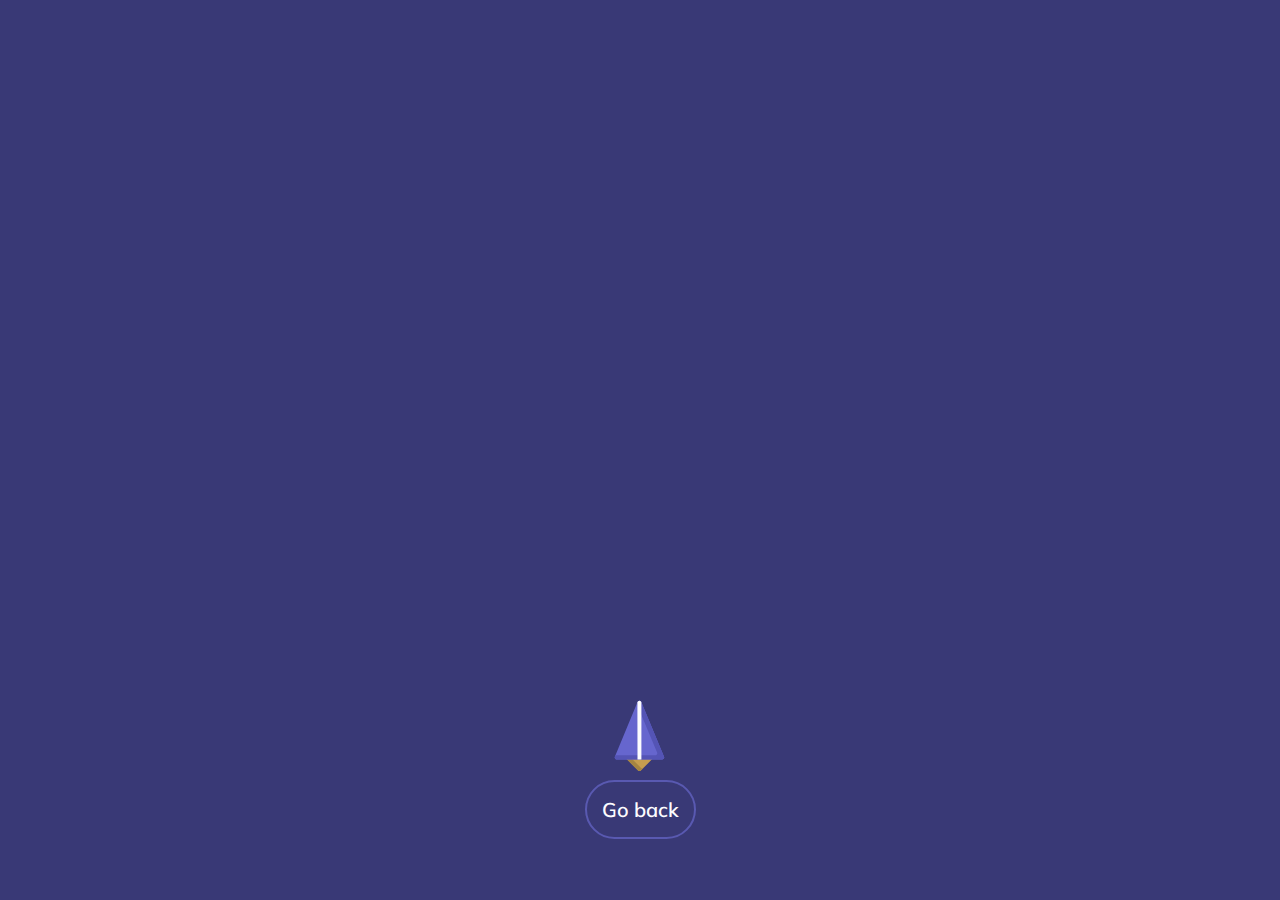
==== commit 787697ad: "changed the whole  appearance of the message-sent page" ====
--- a/pages/message-sent.html
+++ b/pages/message-sent.html
@@ -9,30 +9,43 @@
     <link rel="preconnect" href="https://fonts.gstatic.com" crossorigin>
     <link href="https://fonts.googleapis.com/css2?family=Mulish:wght@400;600;700;900&display=swap" rel="stylesheet">
     <link rel="stylesheet" href="message-sent.css">
+    <script src="/js/dark-mode.js" defer></script>
 </head>
 <body>
     <div class="thank-you-svg-wrapper">
-        <svg width="1244" height="495" viewBox="0 0 1244 495" fill="none" xmlns="http://www.w3.org/2000/svg">
-            <g id="thank-you-svg">
-            <g id="thank-you-svg_2">
-            <path id="paper-plane" d="M1015.36 75.206L981.251 235.591C978.678 246.911 971.968 249.728 962.433 244.395L910.469 206.211L885.394 230.258C882.62 233.025 880.299 235.34 874.951 235.34L878.684 182.565L974.995 95.7824C979.183 92.0595 974.087 89.9968 968.487 93.7197L849.423 168.479L798.165 152.481C787.015 149.009 786.813 141.362 800.486 136.03L1000.98 59.0065C1010.26 55.5352 1018.38 61.0691 1015.36 75.206Z" fill="#6666B7"/>
-            <g id="Mask Group">
-            <mask id="mask0" style="mask-type:alpha" maskUnits="userSpaceOnUse" x="173" y="0" width="1071" height="495">
-            <path id="Vector 13" d="M1023.5 54.4806C1068.67 28.6473 1172.7 -26.4195 1203.5 19.9805C1234.3 66.3805 1242 239.647 1242 320.48C1240.17 379.48 1199 495.78 1049 488.98C861.5 480.48 800.5 510.48 698.5 474.98C616.9 446.58 635.167 402.48 654.5 383.98C671.833 372.98 708.2 357.58 715 383.98C723.5 416.98 646.5 474.98 577.5 474.98C522.3 474.98 285.833 474.98 174.5 474.98" stroke="#FCFCFF" stroke-width="3" stroke-linecap="round" stroke-dasharray="12 12"/>
-            </mask>
-            <g mask="url(#mask0)">
-            <path id="dotted-line" d="M1023.5 54.4806C1068.67 28.6473 1172.7 -26.4195 1203.5 19.9805C1234.3 66.3805 1242 239.647 1242 320.48C1240.17 379.48 1199 495.78 1049 488.98C861.5 480.48 800.5 510.48 698.5 474.98C616.9 446.58 635.167 402.48 654.5 383.98C671.833 372.98 708.2 357.58 715 383.98C723.5 416.98 646.5 474.98 577.5 474.98C522.3 474.98 285.833 474.98 174.5 474.98" stroke="#FCFCFF" stroke-width="3" stroke-linecap="round" stroke-dasharray="12 12"/>
-            </g>
-            </g>
-            <path id="thank-you-text" d="M13.4757 373.701H6.24574V371.121H23.8257V373.701H16.5957V392.481H13.4757V373.701ZM34.4563 377.001C38.0763 377.001 39.8863 379.021 39.8863 383.061V392.481H36.8563V383.241C36.8563 381.921 36.5963 380.961 36.0763 380.361C35.5763 379.761 34.7663 379.461 33.6463 379.461C32.3663 379.461 31.3363 379.861 30.5563 380.661C29.7963 381.461 29.4163 382.531 29.4163 383.871V392.481H26.4163V370.401H29.4163V379.701C29.9163 378.821 30.6063 378.151 31.4863 377.691C32.3663 377.231 33.3563 377.001 34.4563 377.001ZM58.0295 377.361V392.481H55.0295V389.901C54.5895 390.801 53.9295 391.491 53.0495 391.971C52.1895 392.451 51.1795 392.691 50.0195 392.691C48.6795 392.691 47.4995 392.371 46.4795 391.731C45.4795 391.091 44.6995 390.191 44.1395 389.031C43.5795 387.851 43.2995 386.481 43.2995 384.921C43.2995 383.361 43.5795 381.981 44.1395 380.781C44.7195 379.581 45.5195 378.651 46.5395 377.991C47.5595 377.331 48.7195 377.001 50.0195 377.001C51.1795 377.001 52.1895 377.251 53.0495 377.751C53.9095 378.231 54.5695 378.921 55.0295 379.821V377.361H58.0295ZM50.7395 390.291C52.0995 390.291 53.1495 389.821 53.8895 388.881C54.6495 387.921 55.0295 386.581 55.0295 384.861C55.0295 383.121 54.6495 381.781 53.8895 380.841C53.1495 379.901 52.0895 379.431 50.7095 379.431C49.3495 379.431 48.2795 379.921 47.4995 380.901C46.7395 381.861 46.3595 383.201 46.3595 384.921C46.3595 386.621 46.7395 387.941 47.4995 388.881C48.2795 389.821 49.3595 390.291 50.7395 390.291ZM70.5207 377.001C74.1407 377.001 75.9507 379.021 75.9507 383.061V392.481H72.9207V383.241C72.9207 381.921 72.6607 380.961 72.1407 380.361C71.6407 379.761 70.8307 379.461 69.7107 379.461C68.4307 379.461 67.4007 379.861 66.6207 380.661C65.8607 381.461 65.4807 382.531 65.4807 383.871V392.481H62.4807V381.621C62.4807 380.041 62.4007 378.621 62.2407 377.361H65.0607L65.3307 379.971C65.8107 379.011 66.5007 378.281 67.4007 377.781C68.3207 377.261 69.3607 377.001 70.5207 377.001ZM90.4939 392.481L83.2639 385.341V392.481H80.2639V370.401H83.2639V384.201L89.9839 377.391H93.7339L86.5039 384.651L94.3639 392.481H90.4939ZM117.939 377.361L110.889 393.711C110.109 395.491 109.129 396.791 107.949 397.611C106.789 398.451 105.349 399.011 103.629 399.291L102.969 396.951C104.389 396.631 105.459 396.211 106.179 395.691C106.919 395.191 107.509 394.431 107.949 393.411L108.489 392.151L102.129 377.361H105.339L110.079 389.061L114.909 377.361H117.939ZM126.588 392.691C125.108 392.691 123.808 392.371 122.688 391.731C121.568 391.091 120.698 390.181 120.078 389.001C119.478 387.821 119.178 386.441 119.178 384.861C119.178 383.281 119.478 381.901 120.078 380.721C120.698 379.521 121.568 378.601 122.688 377.961C123.808 377.321 125.108 377.001 126.588 377.001C128.048 377.001 129.338 377.321 130.458 377.961C131.578 378.601 132.438 379.521 133.038 380.721C133.658 381.901 133.968 383.281 133.968 384.861C133.968 386.441 133.658 387.821 133.038 389.001C132.438 390.181 131.578 391.091 130.458 391.731C129.338 392.371 128.048 392.691 126.588 392.691ZM126.558 390.291C127.958 390.291 129.028 389.831 129.768 388.911C130.508 387.991 130.878 386.641 130.878 384.861C130.878 383.121 130.498 381.781 129.738 380.841C128.998 379.901 127.948 379.431 126.588 379.431C125.208 379.431 124.138 379.901 123.378 380.841C122.618 381.781 122.238 383.121 122.238 384.861C122.238 386.641 122.608 387.991 123.348 388.911C124.108 389.831 125.178 390.291 126.558 390.291ZM150.65 377.361V392.481H147.71V389.961C147.23 390.841 146.57 391.521 145.73 392.001C144.89 392.461 143.94 392.691 142.88 392.691C139.24 392.691 137.42 390.671 137.42 386.631V377.361H140.42V386.601C140.42 387.841 140.67 388.761 141.17 389.361C141.69 389.941 142.47 390.231 143.51 390.231C144.75 390.231 145.74 389.831 146.48 389.031C147.24 388.231 147.62 387.171 147.62 385.851V377.361H150.65ZM169.476 372.831C167.816 372.831 166.986 373.781 166.986 375.681V377.361H170.526V379.701H166.986V392.481H163.956V379.701H161.046V377.361H163.956V375.441C163.956 373.761 164.376 372.481 165.216 371.601C166.076 370.721 167.276 370.281 168.816 370.281C169.616 370.281 170.346 370.381 171.006 370.581V373.071C170.466 372.911 169.956 372.831 169.476 372.831ZM179.967 392.691C178.487 392.691 177.187 392.371 176.067 391.731C174.947 391.091 174.077 390.181 173.457 389.001C172.857 387.821 172.557 386.441 172.557 384.861C172.557 383.281 172.857 381.901 173.457 380.721C174.077 379.521 174.947 378.601 176.067 377.961C177.187 377.321 178.487 377.001 179.967 377.001C181.427 377.001 182.717 377.321 183.837 377.961C184.957 378.601 185.817 379.521 186.417 380.721C187.037 381.901 187.347 383.281 187.347 384.861C187.347 386.441 187.037 387.821 186.417 389.001C185.817 390.181 184.957 391.091 183.837 391.731C182.717 392.371 181.427 392.691 179.967 392.691ZM179.937 390.291C181.337 390.291 182.407 389.831 183.147 388.911C183.887 387.991 184.257 386.641 184.257 384.861C184.257 383.121 183.877 381.781 183.117 380.841C182.377 379.901 181.327 379.431 179.967 379.431C178.587 379.431 177.517 379.901 176.757 380.841C175.997 381.781 175.617 383.121 175.617 384.861C175.617 386.641 175.987 387.991 176.727 388.911C177.487 389.831 178.557 390.291 179.937 390.291ZM198.419 377.001C198.879 377.001 199.359 377.071 199.859 377.211L199.799 379.971C199.259 379.771 198.669 379.671 198.029 379.671C196.649 379.671 195.609 380.091 194.909 380.931C194.229 381.751 193.889 382.791 193.889 384.051V392.481H190.889V381.621C190.889 380.041 190.809 378.621 190.649 377.361H193.469L193.739 380.091C194.139 379.091 194.759 378.331 195.599 377.811C196.439 377.271 197.379 377.001 198.419 377.001ZM223.906 377.361L216.856 393.711C216.076 395.491 215.096 396.791 213.916 397.611C212.756 398.451 211.316 399.011 209.596 399.291L208.936 396.951C210.356 396.631 211.426 396.211 212.146 395.691C212.886 395.191 213.476 394.431 213.916 393.411L214.456 392.151L208.096 377.361H211.306L216.046 389.061L220.876 377.361H223.906ZM232.555 392.691C231.075 392.691 229.775 392.371 228.655 391.731C227.535 391.091 226.665 390.181 226.045 389.001C225.445 387.821 225.145 386.441 225.145 384.861C225.145 383.281 225.445 381.901 226.045 380.721C226.665 379.521 227.535 378.601 228.655 377.961C229.775 377.321 231.075 377.001 232.555 377.001C234.015 377.001 235.305 377.321 236.425 377.961C237.545 378.601 238.405 379.521 239.005 380.721C239.625 381.901 239.935 383.281 239.935 384.861C239.935 386.441 239.625 387.821 239.005 389.001C238.405 390.181 237.545 391.091 236.425 391.731C235.305 392.371 234.015 392.691 232.555 392.691ZM232.525 390.291C233.925 390.291 234.995 389.831 235.735 388.911C236.475 387.991 236.845 386.641 236.845 384.861C236.845 383.121 236.465 381.781 235.705 380.841C234.965 379.901 233.915 379.431 232.555 379.431C231.175 379.431 230.105 379.901 229.345 380.841C228.585 381.781 228.205 383.121 228.205 384.861C228.205 386.641 228.575 387.991 229.315 388.911C230.075 389.831 231.145 390.291 232.525 390.291ZM256.617 377.361V392.481H253.677V389.961C253.197 390.841 252.537 391.521 251.697 392.001C250.857 392.461 249.907 392.691 248.847 392.691C245.207 392.691 243.387 390.671 243.387 386.631V377.361H246.387V386.601C246.387 387.841 246.637 388.761 247.137 389.361C247.657 389.941 248.437 390.231 249.477 390.231C250.717 390.231 251.707 389.831 252.447 389.031C253.207 388.231 253.587 387.171 253.587 385.851V377.361H256.617ZM268.585 377.001C269.045 377.001 269.525 377.071 270.025 377.211L269.965 379.971C269.425 379.771 268.835 379.671 268.195 379.671C266.815 379.671 265.775 380.091 265.075 380.931C264.395 381.751 264.055 382.791 264.055 384.051V392.481H261.055V381.621C261.055 380.041 260.975 378.621 260.815 377.361H263.635L263.905 380.091C264.305 379.091 264.925 378.331 265.765 377.811C266.605 377.271 267.545 377.001 268.585 377.001ZM90.8929 415.001C94.2529 415.001 95.9329 417.021 95.9329 421.061V430.481H92.9029V421.211C92.9029 419.911 92.6729 418.961 92.2129 418.361C91.7729 417.761 91.0529 417.461 90.0529 417.461C88.8929 417.461 87.9729 417.861 87.2929 418.661C86.6329 419.461 86.3029 420.551 86.3029 421.931V430.481H83.2729V421.211C83.2729 419.911 83.0429 418.961 82.5829 418.361C82.1429 417.761 81.4229 417.461 80.4229 417.461C79.2629 417.461 78.3429 417.861 77.6629 418.661C76.9829 419.461 76.6429 420.551 76.6429 421.931V430.481H73.6429V419.621C73.6429 418.041 73.5629 416.621 73.4029 415.361H76.2229L76.4929 417.881C76.9329 416.961 77.5629 416.251 78.3829 415.751C79.2029 415.251 80.1629 415.001 81.2629 415.001C83.6029 415.001 85.1329 415.971 85.8529 417.911C86.3129 417.011 86.9829 416.301 87.8629 415.781C88.7629 415.261 89.7729 415.001 90.8929 415.001ZM113.174 422.981H102.374C102.474 426.521 104.084 428.291 107.204 428.291C108.944 428.291 110.534 427.721 111.974 426.581L112.904 428.741C112.224 429.341 111.354 429.821 110.294 430.181C109.254 430.521 108.204 430.691 107.144 430.691C104.724 430.691 102.824 430.001 101.444 428.621C100.064 427.221 99.3737 425.311 99.3737 422.891C99.3737 421.351 99.6737 419.981 100.274 418.781C100.894 417.581 101.754 416.651 102.854 415.991C103.954 415.331 105.204 415.001 106.604 415.001C108.644 415.001 110.244 415.661 111.404 416.981C112.584 418.301 113.174 420.131 113.174 422.471V422.981ZM106.664 417.251C105.524 417.251 104.594 417.591 103.874 418.271C103.154 418.951 102.694 419.921 102.494 421.181H110.504C110.384 419.901 109.994 418.931 109.334 418.271C108.674 417.591 107.784 417.251 106.664 417.251ZM121.931 430.691C119.291 430.691 117.211 430.051 115.691 428.771L116.591 426.581C118.171 427.781 119.981 428.381 122.021 428.381C123.061 428.381 123.851 428.211 124.391 427.871C124.931 427.511 125.201 427.011 125.201 426.371C125.201 425.831 125.011 425.411 124.631 425.111C124.271 424.791 123.651 424.521 122.771 424.301L120.251 423.701C118.931 423.421 117.921 422.931 117.221 422.231C116.541 421.511 116.201 420.621 116.201 419.561C116.201 418.201 116.741 417.101 117.821 416.261C118.921 415.421 120.371 415.001 122.171 415.001C123.251 415.001 124.271 415.171 125.231 415.511C126.211 415.851 127.041 416.331 127.721 416.951L126.791 419.081C125.331 417.921 123.791 417.341 122.171 417.341C121.191 417.341 120.431 417.531 119.891 417.911C119.351 418.271 119.081 418.781 119.081 419.441C119.081 419.961 119.251 420.381 119.591 420.701C119.931 421.021 120.471 421.271 121.211 421.451L123.791 422.081C125.231 422.401 126.291 422.911 126.971 423.611C127.671 424.291 128.021 425.181 128.021 426.281C128.021 427.641 127.471 428.721 126.371 429.521C125.291 430.301 123.811 430.691 121.931 430.691ZM136.872 430.691C134.232 430.691 132.152 430.051 130.632 428.771L131.532 426.581C133.112 427.781 134.922 428.381 136.962 428.381C138.002 428.381 138.792 428.211 139.332 427.871C139.872 427.511 140.142 427.011 140.142 426.371C140.142 425.831 139.952 425.411 139.572 425.111C139.212 424.791 138.592 424.521 137.712 424.301L135.192 423.701C133.872 423.421 132.862 422.931 132.162 422.231C131.482 421.511 131.142 420.621 131.142 419.561C131.142 418.201 131.682 417.101 132.762 416.261C133.862 415.421 135.312 415.001 137.112 415.001C138.192 415.001 139.212 415.171 140.172 415.511C141.152 415.851 141.982 416.331 142.662 416.951L141.732 419.081C140.272 417.921 138.732 417.341 137.112 417.341C136.132 417.341 135.372 417.531 134.832 417.911C134.292 418.271 134.022 418.781 134.022 419.441C134.022 419.961 134.192 420.381 134.532 420.701C134.872 421.021 135.412 421.271 136.152 421.451L138.732 422.081C140.172 422.401 141.232 422.911 141.912 423.611C142.612 424.291 142.962 425.181 142.962 426.281C142.962 427.641 142.412 428.721 141.312 429.521C140.232 430.301 138.752 430.691 136.872 430.691ZM160.363 415.361V430.481H157.363V427.901C156.923 428.801 156.263 429.491 155.383 429.971C154.523 430.451 153.513 430.691 152.353 430.691C151.013 430.691 149.833 430.371 148.813 429.731C147.813 429.091 147.033 428.191 146.473 427.031C145.913 425.851 145.633 424.481 145.633 422.921C145.633 421.361 145.913 419.981 146.473 418.781C147.053 417.581 147.853 416.651 148.873 415.991C149.893 415.331 151.053 415.001 152.353 415.001C153.513 415.001 154.523 415.251 155.383 415.751C156.243 416.231 156.903 416.921 157.363 417.821V415.361H160.363ZM153.073 428.291C154.433 428.291 155.483 427.821 156.223 426.881C156.983 425.921 157.363 424.581 157.363 422.861C157.363 421.121 156.983 419.781 156.223 418.841C155.483 417.901 154.423 417.431 153.043 417.431C151.683 417.431 150.613 417.921 149.833 418.901C149.073 419.861 148.693 421.201 148.693 422.921C148.693 424.621 149.073 425.941 149.833 426.881C150.613 427.821 151.693 428.291 153.073 428.291ZM178.765 415.361V430.211C178.765 432.511 178.155 434.241 176.935 435.401C175.735 436.581 173.945 437.171 171.565 437.171C169.265 437.171 167.255 436.671 165.535 435.671L166.045 433.301C166.985 433.801 167.885 434.171 168.745 434.411C169.625 434.651 170.555 434.771 171.535 434.771C174.355 434.771 175.765 433.331 175.765 430.451V427.181C175.305 428.061 174.635 428.761 173.755 429.281C172.875 429.781 171.855 430.031 170.695 430.031C169.375 430.031 168.195 429.721 167.155 429.101C166.135 428.481 165.335 427.601 164.755 426.461C164.195 425.321 163.915 424.011 163.915 422.531C163.915 421.051 164.195 419.741 164.755 418.601C165.335 417.461 166.135 416.581 167.155 415.961C168.195 415.321 169.375 415.001 170.695 415.001C171.855 415.001 172.875 415.251 173.755 415.751C174.635 416.231 175.305 416.921 175.765 417.821V415.361H178.765ZM171.385 427.601C172.745 427.601 173.815 427.151 174.595 426.251C175.375 425.351 175.765 424.111 175.765 422.531C175.765 420.951 175.375 419.711 174.595 418.811C173.835 417.891 172.765 417.431 171.385 417.431C170.025 417.431 168.945 417.891 168.145 418.811C167.365 419.711 166.975 420.951 166.975 422.531C166.975 424.091 167.365 425.331 168.145 426.251C168.945 427.151 170.025 427.601 171.385 427.601ZM196.113 422.981H185.313C185.413 426.521 187.023 428.291 190.143 428.291C191.883 428.291 193.473 427.721 194.913 426.581L195.843 428.741C195.163 429.341 194.293 429.821 193.233 430.181C192.193 430.521 191.143 430.691 190.083 430.691C187.663 430.691 185.763 430.001 184.383 428.621C183.003 427.221 182.313 425.311 182.313 422.891C182.313 421.351 182.613 419.981 183.213 418.781C183.833 417.581 184.693 416.651 185.793 415.991C186.893 415.331 188.143 415.001 189.543 415.001C191.583 415.001 193.183 415.661 194.343 416.981C195.523 418.301 196.113 420.131 196.113 422.471V422.981ZM189.603 417.251C188.463 417.251 187.533 417.591 186.813 418.271C186.093 418.951 185.633 419.921 185.433 421.181H193.443C193.323 419.901 192.933 418.931 192.273 418.271C191.613 417.591 190.723 417.251 189.603 417.251ZM199.08 409.121H202.83L201.9 424.511H200.04L199.08 409.121ZM202.77 426.881V430.481H199.17V426.881H202.77Z" fill="white"/>
-            </g>
-            <g id="thank-you-envelope">
-            <path id="Vector" d="M146.75 460.731H129.25C127.593 460.733 126.004 461.392 124.833 462.563C123.661 463.735 123.002 465.324 123 466.981V481.981C123.002 483.638 123.661 485.226 124.833 486.398C126.004 487.569 127.593 488.229 129.25 488.231H146.75C148.407 488.229 149.996 487.569 151.167 486.398C152.339 485.226 152.998 483.638 153 481.981V466.981C152.998 465.324 152.339 463.735 151.167 462.563C149.996 461.392 148.407 460.733 146.75 460.731ZM129.25 463.231H146.75C147.498 463.232 148.229 463.457 148.849 463.878C149.468 464.298 149.947 464.894 150.225 465.589L140.653 475.163C139.948 475.865 138.994 476.259 138 476.259C137.006 476.259 136.052 475.865 135.347 475.163L125.775 465.589C126.053 464.894 126.532 464.298 127.151 463.878C127.771 463.457 128.502 463.232 129.25 463.231ZM146.75 485.731H129.25C128.255 485.731 127.302 485.336 126.598 484.632C125.895 483.929 125.5 482.975 125.5 481.981V468.856L133.58 476.931C134.753 478.101 136.343 478.758 138 478.758C139.657 478.758 141.247 478.101 142.42 476.931L150.5 468.856V481.981C150.5 482.975 150.105 483.929 149.402 484.632C148.698 485.336 147.745 485.731 146.75 485.731Z" fill="#FCFCFF"/>
-            </g>
-            </g>
-            </svg>            
+        <div class="thank-you-text">
+            <h1>Thank you for your message!</h1>
+            <svg class="contact-icon" viewBox="0 0 20 20" fill="none" xmlns="http://www.w3.org/2000/svg">
+                <path class="theme-path" d="M9.46973 0.00041743V0.0316674C9.36866 0.0337694 9.2706 0.0664563 9.18848 0.125417L6.68848 2.00042H2.50098H2.00098V2.50042V5.50042L0.313477 6.78167C0.19582 6.83043 0.101204 6.92226 0.0489387 7.03841C-0.00332707 7.15455 -0.00930396 7.28626 0.0322274 7.40667C0.0164638 7.44681 0.00595995 7.48883 0.00097742 7.53167V18.5317C0.000651852 18.5421 0.000651852 18.5525 0.00097742 18.5629C-0.000325807 18.5837 -0.000325807 18.6046 0.00097742 18.6254C0.0109285 18.6363 0.0213553 18.6467 0.0322274 18.6567C0.0319019 18.6671 0.0319019 18.6775 0.0322274 18.6879C0.0411739 18.7095 0.0516161 18.7303 0.0634774 18.7504C0.0734285 18.7613 0.0838553 18.7717 0.0947274 18.7817C0.104678 18.7925 0.115105 18.803 0.125977 18.8129C0.135928 18.8238 0.146355 18.8342 0.157227 18.8442C0.246987 18.9392 0.370377 18.9953 0.500977 19.0004C0.511392 19.0007 0.521813 19.0007 0.532227 19.0004H18.4072C18.4858 19.0163 18.5671 19.013 18.6442 18.9909C18.7213 18.9688 18.7919 18.9284 18.8501 18.8733C18.9083 18.8181 18.9524 18.7498 18.9787 18.674C19.0049 18.5982 19.0126 18.5173 19.001 18.4379V7.50042C19.0026 7.43649 18.992 7.37284 18.9697 7.31292C18.9894 7.20932 18.9758 7.10215 18.9309 7.00674C18.886 6.91132 18.8121 6.83255 18.7197 6.78167L17.001 5.50042V2.46917V1.96917H16.5322C16.5218 1.96884 16.5114 1.96884 16.501 1.96917H12.3135L9.78223 0.0941674C9.69147 0.0288586 9.58145 -0.0041491 9.46973 0.00041743ZM9.50098 1.15667L10.626 2.00042H8.34473L9.50098 1.15667ZM3.00098 3.00042H6.84473H12.126H16.001V5.78167V8.18792L15.9697 8.21917H15.9385L9.50098 12.2504L3.00098 8.21917V5.78167C3.0013 5.77125 3.0013 5.76083 3.00098 5.75042V3.00042ZM2.00098 6.75042V7.59417L1.37598 7.21917L2.00098 6.75042ZM17.001 6.78167L17.5947 7.21917L17.501 7.25042L17.001 7.56292V6.78167ZM18.001 8.12542V17.5942L12.7822 14.0942C12.6966 14.0462 12.5988 14.0245 12.501 14.0317C12.396 14.0338 12.2944 14.0689 12.2105 14.1321C12.1266 14.1952 12.0648 14.2831 12.0336 14.3834C12.0025 14.4837 12.0038 14.5912 12.0372 14.6907C12.0706 14.7902 12.1344 14.8767 12.2197 14.9379L16.8447 18.0317H2.15723L6.78223 14.9379C6.86753 14.8767 6.9314 14.7902 6.9648 14.6907C6.9982 14.5912 6.99943 14.4837 6.96832 14.3834C6.9372 14.2831 6.87532 14.1952 6.79144 14.1321C6.70756 14.0689 6.60594 14.0338 6.50098 14.0317C6.40313 14.0245 6.30532 14.0462 6.21973 14.0942L1.00098 17.5942V8.15667L2.00098 8.78167L2.25098 8.90667L9.12598 13.2192L9.21973 13.2817H9.25098C9.27106 13.2935 9.29194 13.304 9.31348 13.3129C9.34362 13.3264 9.37502 13.3369 9.40723 13.3442C9.43841 13.3471 9.4698 13.3471 9.50098 13.3442C9.51139 13.3445 9.52181 13.3445 9.53223 13.3442C9.54264 13.3445 9.55306 13.3445 9.56348 13.3442C9.57389 13.3445 9.58431 13.3445 9.59473 13.3442C9.61554 13.3455 9.63641 13.3455 9.65723 13.3442C9.6681 13.3342 9.67853 13.3238 9.68848 13.3129C9.69889 13.3132 9.70931 13.3132 9.71973 13.3129L17.001 8.75042L18.001 8.12542Z" fill="#FCFCFF"/>
+                <path class="checked-mail-path" d="M7 6.5L9 8.5L12.5 5" stroke="#C59D4F" stroke-linecap="round" stroke-linejoin="round"/>
+            </svg>                
+        </div>
+        
+        <div class="plane-svg-wrapper">
+            <svg class="plane-icon" viewBox="0 0 43 43" fill="none" xmlns="http://www.w3.org/2000/svg">
+                <path d="M27.2019 28.3623L15.2235 28.3623C15.0249 28.3615 14.8305 28.4198 14.6652 28.5299C14.4998 28.64 14.371 28.7968 14.2952 28.9804C14.2193 29.164 14.1999 29.366 14.2393 29.5607C14.2787 29.7553 14.3751 29.9339 14.5164 30.0735L20.5056 36.0627C20.6931 36.2502 20.9475 36.3556 21.2127 36.3556C21.4779 36.3556 21.7323 36.2502 21.9198 36.0627L27.909 30.0735C28.0503 29.9339 28.1468 29.7553 28.1862 29.5607C28.2256 29.366 28.2061 29.164 28.1302 28.9804C28.0544 28.7968 27.9256 28.64 27.7602 28.5299C27.5949 28.4198 27.4005 28.3615 27.2019 28.3623V28.3623Z" fill="#C59D4F"></path>
+                <path d="M21.9198 34.6485L15.9306 28.6593C15.8473 28.573 15.7803 28.4724 15.7326 28.3623L15.2235 28.3623C15.0249 28.3615 14.8305 28.4198 14.6652 28.5299C14.4998 28.64 14.371 28.7968 14.2952 28.9804C14.2193 29.164 14.1999 29.366 14.2393 29.5607C14.2787 29.7553 14.3751 29.9339 14.5164 30.0735L20.5056 36.0627C20.6931 36.2502 20.9475 36.3556 21.2127 36.3556C21.4779 36.3556 21.7323 36.2502 21.9198 36.0627L23.334 34.6485C23.1465 34.836 22.8921 34.9414 22.6269 34.9414C22.3617 34.9414 22.1074 34.836 21.9198 34.6485Z" fill="#A58442"></path>
+                <path d="M21.8492 0.636463C21.8068 0.594036 21.7644 0.55161 21.729 0.516254C21.6717 0.490805 21.6126 0.469537 21.5522 0.452615L21.432 0.403117C21.3757 0.39603 21.3187 0.396031 21.2623 0.403117C21.206 0.396031 21.149 0.396032 21.0926 0.403118L21.0078 0.48797L20.6966 0.516254L20.5764 0.636462L20.4562 0.756671L20.336 0.876879L20.237 0.975873L8.64047 28.9773C8.57708 29.1295 8.5523 29.295 8.56834 29.4591C8.58438 29.6232 8.64073 29.7807 8.73239 29.9178C8.82324 30.0541 8.94621 30.166 9.09047 30.2437C9.23473 30.3214 9.39586 30.3624 9.5597 30.3632H21.2128L32.8659 30.3632C33.1283 30.3622 33.3797 30.258 33.566 30.0733L33.7074 29.9319C33.7991 29.7949 33.8554 29.6373 33.8715 29.4732C33.8875 29.3091 33.8627 29.1436 33.7993 28.9914L22.1533 1.03951C22.1237 1.00329 22.0905 0.970126 22.0543 0.940518C22.0152 0.894859 21.9727 0.852305 21.927 0.813239C21.9199 0.707173 21.9199 0.707173 21.8492 0.636463Z" fill="#6666CE"></path>
+                <path d="M21.8492 0.636463C21.8068 0.594036 21.7644 0.55161 21.729 0.516254C21.6717 0.490805 21.6126 0.469537 21.5522 0.452615L21.432 0.403117C21.3757 0.39603 21.3187 0.396031 21.2623 0.403117C21.206 0.396031 21.149 0.396032 21.0926 0.403118L21.0078 0.48797L20.6966 0.516254L20.5764 0.636462L20.4562 0.756671L20.336 0.876879L20.237 0.975873L19.8128 1.96582L30.2496 26.856C30.313 27.0082 30.3378 27.1737 30.3218 27.3378C30.3057 27.5018 30.2494 27.6594 30.1577 27.7964L30.0163 27.9379C29.83 28.1226 29.5786 28.2267 29.3163 28.2278L17.6773 28.2419L8.95159 28.2419L8.64047 28.9773C8.57708 29.1295 8.5523 29.295 8.56834 29.4591C8.58438 29.6232 8.64073 29.7807 8.73239 29.9178C8.82324 30.0541 8.94621 30.166 9.09047 30.2437C9.23473 30.3214 9.39586 30.3624 9.5597 30.3632H21.2128L32.8659 30.3632C33.1283 30.3622 33.3797 30.258 33.566 30.0733L33.7074 29.9319C33.7991 29.7949 33.8554 29.6373 33.8715 29.4732C33.8875 29.3091 33.8627 29.1436 33.7993 28.9914L22.1533 1.03951C22.1237 1.00329 22.0905 0.970126 22.0543 0.940518C22.0152 0.894859 21.9727 0.852305 21.927 0.813239C21.9199 0.707173 21.9199 0.707173 21.8492 0.636463Z" fill="#5454B5"></path>
+                <path class="theme-path" d="M20.2227 30.3634L21.2127 30.3634L22.2168 30.3634L22.2168 1.21642L22.139 1.02551C22.1094 0.989282 22.0762 0.956118 22.04 0.92651C22.0009 0.880851 21.9584 0.838297 21.9127 0.799231C21.9198 0.707307 21.9198 0.707307 21.8491 0.636597C21.7784 0.565886 21.7642 0.551744 21.7289 0.516389C21.6716 0.49094 21.6125 0.469671 21.5521 0.452749L21.4319 0.403251C21.3755 0.396164 21.3185 0.396165 21.2622 0.403252C21.2058 0.396165 21.1488 0.396166 21.0925 0.403252V0.403252L21.0076 0.488104L20.6965 0.516388L20.5763 0.636597L20.4561 0.756805L20.3359 0.877013L20.2369 0.976007L20.1662 1.14571L20.2227 30.3634Z" fill="#FCFCFF"></path>
+            </svg>
+    
+            <svg preserveAspectRatio="none" class="dashed-plane-line-svg" viewBox="0 0 2 1119" fill="none" xmlns="http://www.w3.org/2000/svg">
+                <path class="dashed-plane-line" d="M1 1V1118.5" stroke="#fcfcff" stroke-linecap="round" stroke-linejoin="round"/>
+                <path class="path-plane-line" d="M1 1V1118.5" stroke="#393976" stroke-linecap="round" stroke-linejoin="round" stroke-width="4"/>
+            </svg>
+        </div>
+    </div>
+    <a href="http://127.0.0.1:5500/#contact">Go back</a>
 
-            <a href="http://127.0.0.1:5500/#contact">Go back</a>
-    </div>
+    <script>
+        window.addEventListener('DOMContentLoaded', function() {
+            document.documentElement.style.setProperty('--vh', `${window.innerHeight * 0.01}px`)
+        });
+
+        window.addEventListener('resize', function() {
+            document.documentElement.style.setProperty('--vh', `${window.innerHeight * 0.01}px`);
+        });
+    </script>
 </body>
 </html>--- a/pages/message-sent.css
+++ b/pages/message-sent.css
@@ -1,100 +1,207 @@
+:root {
+  --ghost-white: #fcfcff;
+  --light-blue-400: #c0c0ed;
+  --one-hundred-viewport-height: calc(var(--vh, 1vh) * 100);
+}
+
 * {
     margin: 0;
     padding: 0;
+    box-sizing: border-box;
+    font-family: 'Mulish', sans-serif;
 }
 
 body {
-    background: #11112A;
+  display: flex;
+  flex-direction: column;
+  align-items: center;
+  justify-content: center;
+  margin: 0;
+  padding: 0;
+  width: 100vw;
+  height: var(--one-hundred-viewport-height);
+}
+
+.light-theme {
+  background: #393976;
+  color: var(--ghost-white);
+}
+
+.dark-theme {
+  color: var(--light-blue-400);
+  background: #11112a;
+}
+
+html {
+  font-size: 62.5%;
+}
+
+.thank-you-svg-wrapper {
+  display: flex;
+  flex-direction: column;
+  align-items: center;
+  width: 100%;
+}
+
+.thank-you-text,
+.plane-svg-wrapper {
+  display: flex;
+  align-items: center;
+  flex-direction: column;
+}
+
+.plane-svg-wrapper {
+  height: calc(var(--one-hundred-viewport-height) / 1.7);
+}
+
+.thank-you-text {
+  opacity: 0;
+  animation: thank-you-text-anim .2s 1.8s ease forwards;
+}
+
+.thank-you-text h1 {
+  font-size: 2.4rem;
+  font-weight: 600;
+}
+
+@keyframes thank-you-text-anim {
+   100% {
+     opacity: 1;
+   }
+}
+
+.thank-you-text svg {
+  margin: 3rem 0;
+}
+
+.contact-icon {
+  width: 7rem;
+}
+
+.light-theme .theme-path {
+  fill: var(--ghost-white);
+}
+
+.dark-theme .theme-path {
+  fill: var(--light-blue-400);
+}
+
+.checked-mail-path {
+  stroke-dasharray: 10;
+  stroke-dashoffset: 10;
+  animation: checked-mail-path-anim .4s 2s ease forwards;
+}
+
+@keyframes checked-mail-path-anim {
+  100% {
+    stroke-dashoffset: 0;
+  }
+}
+
+.plane-icon {
+  width: 10rem;
+  position: relative;
+  top: calc(100% - (10rem / 2));
+  animation: plane-icon-anim 2s ease forwards;
+}
+
+@keyframes plane-icon-anim {
+  100% {
+    top: 0;
+  }
+}
+
+.dashed-plane-line-svg {
+  height: 100%;
+  width: .4rem;
+}
+
+.light-theme .dashed-plane-line {
+  stroke: var(--ghost-white);
+}
+
+.dark-theme .dashed-plane-line {
+  stroke: var(--light-blue-400);
+}
+
+.dashed-plane-line {
+  stroke-dasharray: 25;
+}
+
+.path-plane-line {
+  stroke-dasharray: 1118;
+  stroke-dashoffset: 0;
+  animation: dash 2s ease forwards;
+}
+
+.light-theme .path-plane-line {
+  stroke: #393976;
+}
+
+.dark-theme .path-plane-line {
+  stroke: #11112a;
+}
+
+@keyframes dash {
+  from {
+    stroke-dashoffset: 0;
+  }
+  to {
+    stroke-dashoffset: 1118;
+  }
 }
 
 a {
+  margin-top: 3rem;
+  font-size: 2rem;
+  font-weight: 600;
+  border: 2px solid;
+  border-radius: 10rem;
+  padding: 1.5rem;
   text-decoration: none;
-  border: 2px solid #6666B7;
-  padding: .8rem 1.2rem;
-  border-radius: 100px;
-  font-family: 'Mulish', sans-serif;
-  color: #FCFCFF;
-  font-weight: 600;
-  font-size: 20px;
-  transition: .3s ease all;
-}
-
-svg {
-  padding-bottom: 130px;
-  ;
-}
-
-a:hover {
-  background: #6666B7;
-}
-
-.thank-you-svg-wrapper {
-    display: flex;
-    align-items: center;
-    flex-direction: column;
-    justify-content: center;
-    width: 100vw;
-    height: 100vh;
-}
-
-.thank-you-svg {
-    background: url(thank-you-svg.svg);
-  }
-  
-  #mask0 {
-    stroke-dasharray: 12;
-  }
-  
-  #dotted-line {
-    stroke-dasharray: 2000;
-    stroke-dashoffset: 2000;
-    animation: dash 2s .6s linear forwards;
-  }
-  
-  @keyframes dash {
-    from {
-      stroke-dashoffset: 2000;
-    }
-    to {
-      stroke-dashoffset: 0;
-    }
-  }
-  
-  #paper-plane {
-    animation: paper-plane-anim .9s ease forwards;
-  }
-  
-  @keyframes paper-plane-anim {
-    0% {
-      opacity: 0;
-      transform: translate(-18%, 18%);
-    }
-  
-    100% {
-      opacity: 1;
-      transform: translate(0%);
-    }
-  }
-  
-  #thank-you-envelope {
-    opacity: 0;
-    animation: thank-you-envelope .4s 2.4s ease forwards;
-  }
-  
-  @keyframes thank-you-envelope {
-    0% {
-      transform: translateY(-5%);
-      opacity: 0;
-    }
-  
-    100% {
-      transform: translateY(0%);
-      opacity: 1;
-    }
-  }
-  
-  #thank-you-text {
-    opacity: 0;
-    animation: thank-you-envelope .4s 2.6s ease forwards;
-  }
-  +  transition: .2s ease background-color;
+}
+
+.light-theme a {
+  color: var(--ghost-white);
+  border-color: #5959b1;
+}
+
+.light-theme a:hover {
+  background: #5959b1;
+}
+
+.dark-theme a {
+  border-color: #414191;
+  color: var(--light-blue-400);
+}
+
+.dark-theme a:hover {
+  background: #414191;
+}
+
+@media (max-width: 500px) {
+  .thank-you-text h1 {
+    font-size: 2rem;
+  }
+
+  .contact-icon {
+    width: 5rem;
+  }
+
+  .plane-icon {
+    width: 7rem;
+  }
+
+  .dashed-plane-line-svg {
+    width: .2rem;
+  }
+
+  a {
+    font-size: 1.7rem;
+    padding: 1.2rem;
+  }
+}
+
+
+
